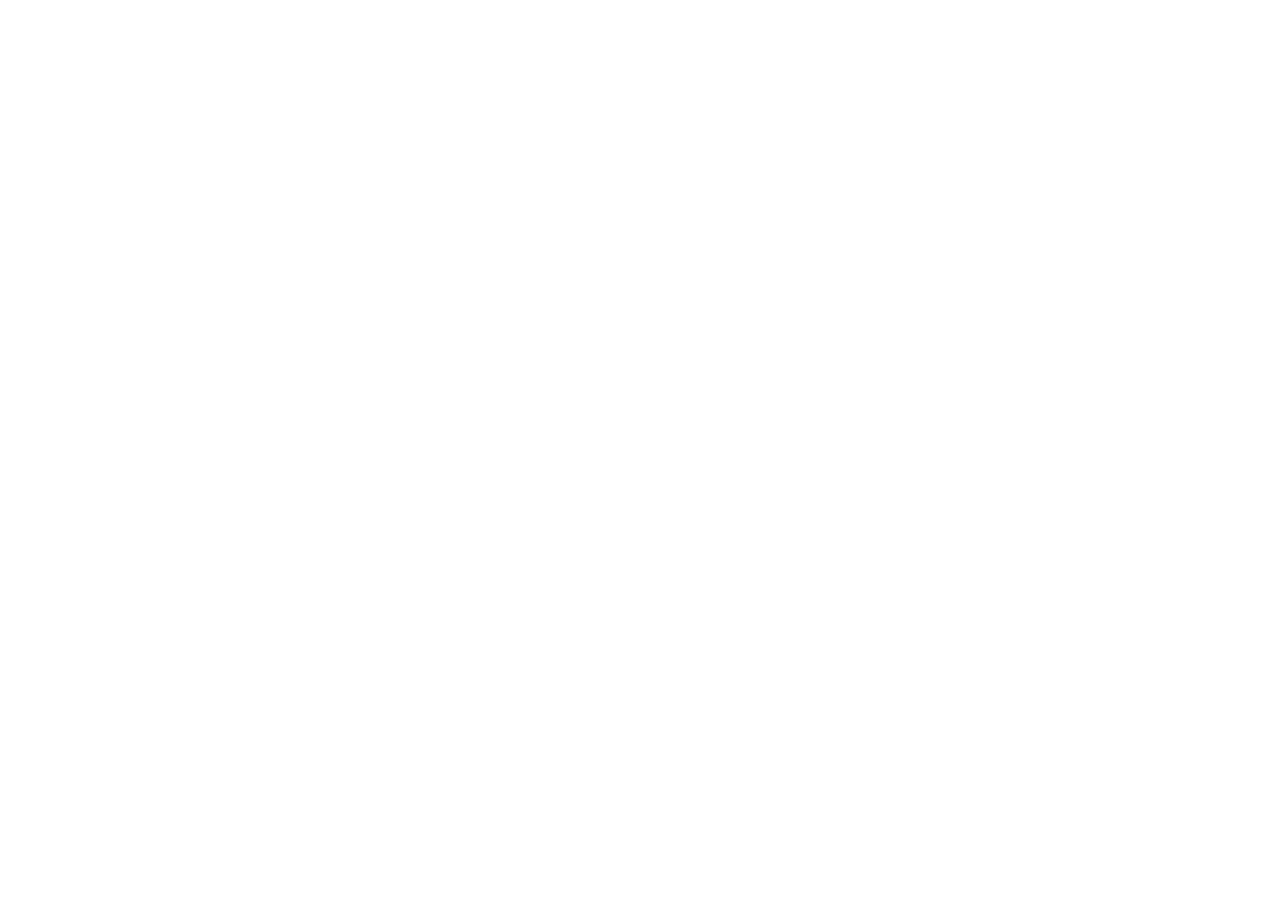
==== login.html @ 13c284bc "创建了基础项目" ====
<!DOCTYPE html>
<html lang="zh-CN">
<head>
    <meta charset="UTF-8">
    <meta http-equiv="X-UA-Compatible" content="IE=edge">
    <meta name="viewport" content="width=device-width, initial-scale=1.0">
    <title>Document</title>
</head>
<body>
    
</body>
</html>
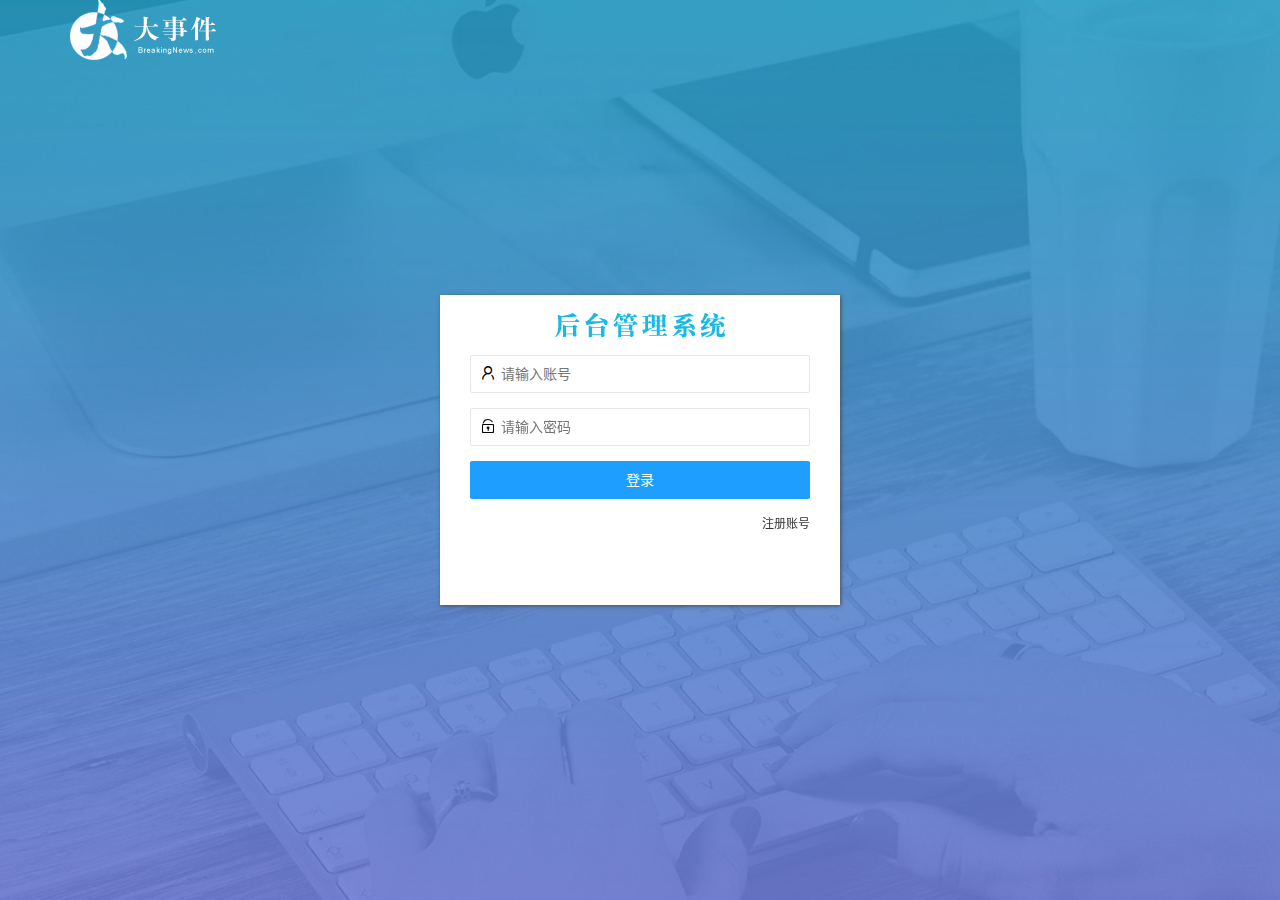
==== commit 8b3c4c39: "完成注册与登录功能的开发" ====
--- a/login.html
+++ b/login.html
@@ -1,12 +1,102 @@
 <!DOCTYPE html>
 <html lang="zh-CN">
+
 <head>
     <meta charset="UTF-8">
     <meta http-equiv="X-UA-Compatible" content="IE=edge">
     <meta name="viewport" content="width=device-width, initial-scale=1.0">
-    <title>Document</title>
+    <title>登录/注册</title>
+    <!-- login样式 -->
+    <link rel="stylesheet" href="assets/css/login.css">
+    <!-- layui样式 -->
+    <link rel="stylesheet" href="assets/lib/layui/css/layui.css">
 </head>
+
 <body>
-    
+    <!-- 网站logo -->
+    <div class="layui-main">
+        <img src="assets/images/logo.png" alt="">
+    </div>
+
+    <!-- 登录注册页面 -->
+    <div class="login">
+        <!-- 头部 -->
+        <div class="titleBox"></div>
+        <!-- 登录界面 -->
+        <div class="login_box">
+            <form class="layui-form" id="from_login">
+                <!-- 子单元 -->
+                <div class="layui-form-item">
+                    <!-- 图标 -->
+                    <i class="layui-icon layui-icon-username"></i>
+                    <!-- 账号框 -->
+                    <input type="text" name="username" required lay-verify="required" placeholder="请输入账号"
+                        autocomplete="off" class="layui-input">
+                </div>
+                <!-- 子单元 -->
+                <div class="layui-form-item">
+                    <!-- 图标 -->
+                    <i class="layui-icon layui-icon-password"></i>
+                    <!-- 密码框 -->
+                    <input type="password" name="password" required lay-verify="required|pwd" placeholder="请输入密码"
+                        autocomplete="off" class="layui-input">
+                </div>
+                <!-- 表单提交按钮 拥有lay-submit属性 -->
+                <div class="layui-form-item">
+                    <button class="layui-btn layui-btn-fluid layui-btn-normal" lay-submit>登录</button>
+                </div>
+                <!-- 跳转注册 -->
+                <div class="layui-form-item links">
+                    <a href="JavaScript:;" id="link_reg">注册账号</a>
+                </div>
+            </form>
+        </div>
+        <!-- 注册界面 -->
+        <div class="reg_box">
+            <form class="layui-form" id="from_reg">
+                <!-- 子单元 -->
+                <div class="layui-form-item">
+                    <!-- 图标 -->
+                    <i class="layui-icon layui-icon-username"></i>
+                    <!-- 账号框 -->
+                    <input type="text" name="username" required lay-verify="required" placeholder="请输入账号"
+                        autocomplete="off" class="layui-input">
+                </div>
+                <!-- 子单元 -->
+                <div class="layui-form-item">
+                    <!-- 图标 -->
+                    <i class="layui-icon layui-icon-password"></i>
+                    <!-- 密码框 -->
+                    <input type="password" name="password" required lay-verify="required|pwd" placeholder="请输入密码"
+                        autocomplete="off" class="layui-input">
+                </div>
+                <div class="layui-form-item">
+                    <!-- 图标 -->
+                    <i class="layui-icon layui-icon-password"></i>
+                    <!-- 密码框 -->
+                    <input type="password" name="repassword" required lay-verify="required|pwd|repwd" placeholder="请再次确认密码"
+                        autocomplete="off" class="layui-input">
+                </div>
+                <!-- 表单提交按钮 拥有lay-submit属性 -->
+                <div class="layui-form-item">
+                    <button class="layui-btn layui-btn-fluid layui-btn-normal" lay-submit>注册</button>
+                </div>
+                <!-- 跳转注册 -->
+                <div class="layui-form-item links">
+                    <a href="JavaScript:;" id="link_login">登录</a>
+                </div>
+            </form>
+
+        </div>
+    </div>
+    <!-- 导入 layui js文件 实现 lay-verify 自验证 -->
+    <script src="assets/lib/layui/layui.all.js"></script>
+    <!-- 导入 jQuery 文件 -->
+    <script src="assets/lib/jquery.js"></script>
+    <!-- 导入 自己封装的 baseAPI 文件 -->
+    <script src="assets/js/baseAPI.js"></script>
+    <!-- 导入 自定义 js 文件 -->
+    <script src="assets/js/login.js"></script>
 </body>
+
 </html>--- a/assets/css/login.css
+++ b/assets/css/login.css
@@ -0,0 +1,63 @@
+/* * {
+    padding: 0;
+    margin: 0;
+} */
+
+/* 背景 */
+html, body {
+    margin: 0;
+    padding: 0;
+    width: 100%;
+    height: 100%;
+    background: url('../images/login_bg.jpg')no-repeat center;
+    background-size: cover;
+}
+
+/* 登录表格 */
+.login {
+    position: fixed;
+    top: 50%;
+    left: 50%;
+    transform: translate(-50%, -50%);
+    width: 400px;
+    height: 310px;
+    background-color: #fff;
+    box-shadow: 1px 1px 4px #4e4e4e;
+}
+
+.titleBox {
+    height: 60px;
+    background: url('../images/login_title.png')no-repeat center;
+}
+
+.reg_box {
+    display: none;
+}
+
+/* 表单样式 */
+.layui-form {
+    padding: 0 30px;
+
+}
+.layui-form-item{
+    position: relative;
+}
+
+.links {
+    display: flex;
+    justify-content: flex-end;
+}
+
+.links a {
+    font-size: 12px;
+}
+
+.layui-icon {
+    position: absolute;
+    top: 10px;
+    left: 10px;
+}
+
+.layui-form-item .layui-input {
+    padding-left: 30px;
+}--- a/assets/lib/layui/css/layui.css
+++ b/assets/lib/layui/css/layui.css
@@ -0,0 +1,2 @@
+/** layui-v2.5.5 MIT License By https://www.layui.com */
+ .layui-inline,img{display:inline-block;vertical-align:middle}h1,h2,h3,h4,h5,h6{font-weight:400}.layui-edge,.layui-header,.layui-inline,.layui-main{position:relative}.layui-body,.layui-edge,.layui-elip{overflow:hidden}.layui-btn,.layui-edge,.layui-inline,img{vertical-align:middle}.layui-btn,.layui-disabled,.layui-icon,.layui-unselect{-moz-user-select:none;-webkit-user-select:none;-ms-user-select:none}.layui-elip,.layui-form-checkbox span,.layui-form-pane .layui-form-label{text-overflow:ellipsis;white-space:nowrap}.layui-breadcrumb,.layui-tree-btnGroup{visibility:hidden}blockquote,body,button,dd,div,dl,dt,form,h1,h2,h3,h4,h5,h6,input,li,ol,p,pre,td,textarea,th,ul{margin:0;padding:0;-webkit-tap-highlight-color:rgba(0,0,0,0)}a:active,a:hover{outline:0}img{border:none}li{list-style:none}table{border-collapse:collapse;border-spacing:0}h4,h5,h6{font-size:100%}button,input,optgroup,option,select,textarea{font-family:inherit;font-size:inherit;font-style:inherit;font-weight:inherit;outline:0}pre{white-space:pre-wrap;white-space:-moz-pre-wrap;white-space:-pre-wrap;white-space:-o-pre-wrap;word-wrap:break-word}body{line-height:24px;font:14px Helvetica Neue,Helvetica,PingFang SC,Tahoma,Arial,sans-serif}hr{height:1px;margin:10px 0;border:0;clear:both}a{color:#333;text-decoration:none}a:hover{color:#777}a cite{font-style:normal;*cursor:pointer}.layui-border-box,.layui-border-box *{box-sizing:border-box}.layui-box,.layui-box *{box-sizing:content-box}.layui-clear{clear:both;*zoom:1}.layui-clear:after{content:'\20';clear:both;*zoom:1;display:block;height:0}.layui-inline{*display:inline;*zoom:1}.layui-edge{display:inline-block;width:0;height:0;border-width:6px;border-style:dashed;border-color:transparent}.layui-edge-top{top:-4px;border-bottom-color:#999;border-bottom-style:solid}.layui-edge-right{border-left-color:#999;border-left-style:solid}.layui-edge-bottom{top:2px;border-top-color:#999;border-top-style:solid}.layui-edge-left{border-right-color:#999;border-right-style:solid}.layui-disabled,.layui-disabled:hover{color:#d2d2d2!important;cursor:not-allowed!important}.layui-circle{border-radius:100%}.layui-show{display:block!important}.layui-hide{display:none!important}@font-face{font-family:layui-icon;src:url(../font/iconfont.eot?v=250);src:url(../font/iconfont.eot?v=250#iefix) format('embedded-opentype'),url(../font/iconfont.woff2?v=250) format('woff2'),url(../font/iconfont.woff?v=250) format('woff'),url(../font/iconfont.ttf?v=250) format('truetype'),url(../font/iconfont.svg?v=250#layui-icon) format('svg')}.layui-icon{font-family:layui-icon!important;font-size:16px;font-style:normal;-webkit-font-smoothing:antialiased;-moz-osx-font-smoothing:grayscale}.layui-icon-reply-fill:before{content:"\e611"}.layui-icon-set-fill:before{content:"\e614"}.layui-icon-menu-fill:before{content:"\e60f"}.layui-icon-search:before{content:"\e615"}.layui-icon-share:before{content:"\e641"}.layui-icon-set-sm:before{content:"\e620"}.layui-icon-engine:before{content:"\e628"}.layui-icon-close:before{content:"\1006"}.layui-icon-close-fill:before{content:"\1007"}.layui-icon-chart-screen:before{content:"\e629"}.layui-icon-star:before{content:"\e600"}.layui-icon-circle-dot:before{content:"\e617"}.layui-icon-chat:before{content:"\e606"}.layui-icon-release:before{content:"\e609"}.layui-icon-list:before{content:"\e60a"}.layui-icon-chart:before{content:"\e62c"}.layui-icon-ok-circle:before{content:"\1005"}.layui-icon-layim-theme:before{content:"\e61b"}.layui-icon-table:before{content:"\e62d"}.layui-icon-right:before{content:"\e602"}.layui-icon-left:before{content:"\e603"}.layui-icon-cart-simple:before{content:"\e698"}.layui-icon-face-cry:before{content:"\e69c"}.layui-icon-face-smile:before{content:"\e6af"}.layui-icon-survey:before{content:"\e6b2"}.layui-icon-tree:before{content:"\e62e"}.layui-icon-upload-circle:before{content:"\e62f"}.layui-icon-add-circle:before{content:"\e61f"}.layui-icon-download-circle:before{content:"\e601"}.layui-icon-templeate-1:before{content:"\e630"}.layui-icon-util:before{content:"\e631"}.layui-icon-face-surprised:before{content:"\e664"}.layui-icon-edit:before{content:"\e642"}.layui-icon-speaker:before{content:"\e645"}.layui-icon-down:before{content:"\e61a"}.layui-icon-file:before{content:"\e621"}.layui-icon-layouts:before{content:"\e632"}.layui-icon-rate-half:before{content:"\e6c9"}.layui-icon-add-circle-fine:before{content:"\e608"}.layui-icon-prev-circle:before{content:"\e633"}.layui-icon-read:before{content:"\e705"}.layui-icon-404:before{content:"\e61c"}.layui-icon-carousel:before{content:"\e634"}.layui-icon-help:before{content:"\e607"}.layui-icon-code-circle:before{content:"\e635"}.layui-icon-water:before{content:"\e636"}.layui-icon-username:before{content:"\e66f"}.layui-icon-find-fill:before{content:"\e670"}.layui-icon-about:before{content:"\e60b"}.layui-icon-location:before{content:"\e715"}.layui-icon-up:before{content:"\e619"}.layui-icon-pause:before{content:"\e651"}.layui-icon-date:before{content:"\e637"}.layui-icon-layim-uploadfile:before{content:"\e61d"}.layui-icon-delete:before{content:"\e640"}.layui-icon-play:before{content:"\e652"}.layui-icon-top:before{content:"\e604"}.layui-icon-friends:before{content:"\e612"}.layui-icon-refresh-3:before{content:"\e9aa"}.layui-icon-ok:before{content:"\e605"}.layui-icon-layer:before{content:"\e638"}.layui-icon-face-smile-fine:before{content:"\e60c"}.layui-icon-dollar:before{content:"\e659"}.layui-icon-group:before{content:"\e613"}.layui-icon-layim-download:before{content:"\e61e"}.layui-icon-picture-fine:before{content:"\e60d"}.layui-icon-link:before{content:"\e64c"}.layui-icon-diamond:before{content:"\e735"}.layui-icon-log:before{content:"\e60e"}.layui-icon-rate-solid:before{content:"\e67a"}.layui-icon-fonts-del:before{content:"\e64f"}.layui-icon-unlink:before{content:"\e64d"}.layui-icon-fonts-clear:before{content:"\e639"}.layui-icon-triangle-r:before{content:"\e623"}.layui-icon-circle:before{content:"\e63f"}.layui-icon-radio:before{content:"\e643"}.layui-icon-align-center:before{content:"\e647"}.layui-icon-align-right:before{content:"\e648"}.layui-icon-align-left:before{content:"\e649"}.layui-icon-loading-1:before{content:"\e63e"}.layui-icon-return:before{content:"\e65c"}.layui-icon-fonts-strong:before{content:"\e62b"}.layui-icon-upload:before{content:"\e67c"}.layui-icon-dialogue:before{content:"\e63a"}.layui-icon-video:before{content:"\e6ed"}.layui-icon-headset:before{content:"\e6fc"}.layui-icon-cellphone-fine:before{content:"\e63b"}.layui-icon-add-1:before{content:"\e654"}.layui-icon-face-smile-b:before{content:"\e650"}.layui-icon-fonts-html:before{content:"\e64b"}.layui-icon-form:before{content:"\e63c"}.layui-icon-cart:before{content:"\e657"}.layui-icon-camera-fill:before{content:"\e65d"}.layui-icon-tabs:before{content:"\e62a"}.layui-icon-fonts-code:before{content:"\e64e"}.layui-icon-fire:before{content:"\e756"}.layui-icon-set:before{content:"\e716"}.layui-icon-fonts-u:before{content:"\e646"}.layui-icon-triangle-d:before{content:"\e625"}.layui-icon-tips:before{content:"\e702"}.layui-icon-picture:before{content:"\e64a"}.layui-icon-more-vertical:before{content:"\e671"}.layui-icon-flag:before{content:"\e66c"}.layui-icon-loading:before{content:"\e63d"}.layui-icon-fonts-i:before{content:"\e644"}.layui-icon-refresh-1:before{content:"\e666"}.layui-icon-rmb:before{content:"\e65e"}.layui-icon-home:before{content:"\e68e"}.layui-icon-user:before{content:"\e770"}.layui-icon-notice:before{content:"\e667"}.layui-icon-login-weibo:before{content:"\e675"}.layui-icon-voice:before{content:"\e688"}.layui-icon-upload-drag:before{content:"\e681"}.layui-icon-login-qq:before{content:"\e676"}.layui-icon-snowflake:before{content:"\e6b1"}.layui-icon-file-b:before{content:"\e655"}.layui-icon-template:before{content:"\e663"}.layui-icon-auz:before{content:"\e672"}.layui-icon-console:before{content:"\e665"}.layui-icon-app:before{content:"\e653"}.layui-icon-prev:before{content:"\e65a"}.layui-icon-website:before{content:"\e7ae"}.layui-icon-next:before{content:"\e65b"}.layui-icon-component:before{content:"\e857"}.layui-icon-more:before{content:"\e65f"}.layui-icon-login-wechat:before{content:"\e677"}.layui-icon-shrink-right:before{content:"\e668"}.layui-icon-spread-left:before{content:"\e66b"}.layui-icon-camera:before{content:"\e660"}.layui-icon-note:before{content:"\e66e"}.layui-icon-refresh:before{content:"\e669"}.layui-icon-female:before{content:"\e661"}.layui-icon-male:before{content:"\e662"}.layui-icon-password:before{content:"\e673"}.layui-icon-senior:before{content:"\e674"}.layui-icon-theme:before{content:"\e66a"}.layui-icon-tread:before{content:"\e6c5"}.layui-icon-praise:before{content:"\e6c6"}.layui-icon-star-fill:before{content:"\e658"}.layui-icon-rate:before{content:"\e67b"}.layui-icon-template-1:before{content:"\e656"}.layui-icon-vercode:before{content:"\e679"}.layui-icon-cellphone:before{content:"\e678"}.layui-icon-screen-full:before{content:"\e622"}.layui-icon-screen-restore:before{content:"\e758"}.layui-icon-cols:before{content:"\e610"}.layui-icon-export:before{content:"\e67d"}.layui-icon-print:before{content:"\e66d"}.layui-icon-slider:before{content:"\e714"}.layui-icon-addition:before{content:"\e624"}.layui-icon-subtraction:before{content:"\e67e"}.layui-icon-service:before{content:"\e626"}.layui-icon-transfer:before{content:"\e691"}.layui-main{width:1140px;margin:0 auto}.layui-header{z-index:1000;height:60px}.layui-header a:hover{transition:all .5s;-webkit-transition:all .5s}.layui-side{position:fixed;left:0;top:0;bottom:0;z-index:999;width:200px;overflow-x:hidden}.layui-side-scroll{position:relative;width:220px;height:100%;overflow-x:hidden}.layui-body{position:absolute;left:200px;right:0;top:0;bottom:0;z-index:998;width:auto;overflow-y:auto;box-sizing:border-box}.layui-layout-body{overflow:hidden}.layui-layout-admin .layui-header{background-color:#23262E}.layui-layout-admin .layui-side{top:60px;width:200px;overflow-x:hidden}.layui-layout-admin .layui-body{position:fixed;top:60px;bottom:44px}.layui-layout-admin .layui-main{width:auto;margin:0 15px}.layui-layout-admin .layui-footer{position:fixed;left:200px;right:0;bottom:0;height:44px;line-height:44px;padding:0 15px;background-color:#eee}.layui-layout-admin .layui-logo{position:absolute;left:0;top:0;width:200px;height:100%;line-height:60px;text-align:center;color:#009688;font-size:16px}.layui-layout-admin .layui-header .layui-nav{background:0 0}.layui-layout-left{position:absolute!important;left:200px;top:0}.layui-layout-right{position:absolute!important;right:0;top:0}.layui-container{position:relative;margin:0 auto;padding:0 15px;box-sizing:border-box}.layui-fluid{position:relative;margin:0 auto;padding:0 15px}.layui-row:after,.layui-row:before{content:'';display:block;clear:both}.layui-col-lg1,.layui-col-lg10,.layui-col-lg11,.layui-col-lg12,.layui-col-lg2,.layui-col-lg3,.layui-col-lg4,.layui-col-lg5,.layui-col-lg6,.layui-col-lg7,.layui-col-lg8,.layui-col-lg9,.layui-col-md1,.layui-col-md10,.layui-col-md11,.layui-col-md12,.layui-col-md2,.layui-col-md3,.layui-col-md4,.layui-col-md5,.layui-col-md6,.layui-col-md7,.layui-col-md8,.layui-col-md9,.layui-col-sm1,.layui-col-sm10,.layui-col-sm11,.layui-col-sm12,.layui-col-sm2,.layui-col-sm3,.layui-col-sm4,.layui-col-sm5,.layui-col-sm6,.layui-col-sm7,.layui-col-sm8,.layui-col-sm9,.layui-col-xs1,.layui-col-xs10,.layui-col-xs11,.layui-col-xs12,.layui-col-xs2,.layui-col-xs3,.layui-col-xs4,.layui-col-xs5,.layui-col-xs6,.layui-col-xs7,.layui-col-xs8,.layui-col-xs9{position:relative;display:block;box-sizing:border-box}.layui-col-xs1,.layui-col-xs10,.layui-col-xs11,.layui-col-xs12,.layui-col-xs2,.layui-col-xs3,.layui-col-xs4,.layui-col-xs5,.layui-col-xs6,.layui-col-xs7,.layui-col-xs8,.layui-col-xs9{float:left}.layui-col-xs1{width:8.33333333%}.layui-col-xs2{width:16.66666667%}.layui-col-xs3{width:25%}.layui-col-xs4{width:33.33333333%}.layui-col-xs5{width:41.66666667%}.layui-col-xs6{width:50%}.layui-col-xs7{width:58.33333333%}.layui-col-xs8{width:66.66666667%}.layui-col-xs9{width:75%}.layui-col-xs10{width:83.33333333%}.layui-col-xs11{width:91.66666667%}.layui-col-xs12{width:100%}.layui-col-xs-offset1{margin-left:8.33333333%}.layui-col-xs-offset2{margin-left:16.66666667%}.layui-col-xs-offset3{margin-left:25%}.layui-col-xs-offset4{margin-left:33.33333333%}.layui-col-xs-offset5{margin-left:41.66666667%}.layui-col-xs-offset6{margin-left:50%}.layui-col-xs-offset7{margin-left:58.33333333%}.layui-col-xs-offset8{margin-left:66.66666667%}.layui-col-xs-offset9{margin-left:75%}.layui-col-xs-offset10{margin-left:83.33333333%}.layui-col-xs-offset11{margin-left:91.66666667%}.layui-col-xs-offset12{margin-left:100%}@media screen and (max-width:768px){.layui-hide-xs{display:none!important}.layui-show-xs-block{display:block!important}.layui-show-xs-inline{display:inline!important}.layui-show-xs-inline-block{display:inline-block!important}}@media screen and (min-width:768px){.layui-container{width:750px}.layui-hide-sm{display:none!important}.layui-show-sm-block{display:block!important}.layui-show-sm-inline{display:inline!important}.layui-show-sm-inline-block{display:inline-block!important}.layui-col-sm1,.layui-col-sm10,.layui-col-sm11,.layui-col-sm12,.layui-col-sm2,.layui-col-sm3,.layui-col-sm4,.layui-col-sm5,.layui-col-sm6,.layui-col-sm7,.layui-col-sm8,.layui-col-sm9{float:left}.layui-col-sm1{width:8.33333333%}.layui-col-sm2{width:16.66666667%}.layui-col-sm3{width:25%}.layui-col-sm4{width:33.33333333%}.layui-col-sm5{width:41.66666667%}.layui-col-sm6{width:50%}.layui-col-sm7{width:58.33333333%}.layui-col-sm8{width:66.66666667%}.layui-col-sm9{width:75%}.layui-col-sm10{width:83.33333333%}.layui-col-sm11{width:91.66666667%}.layui-col-sm12{width:100%}.layui-col-sm-offset1{margin-left:8.33333333%}.layui-col-sm-offset2{margin-left:16.66666667%}.layui-col-sm-offset3{margin-left:25%}.layui-col-sm-offset4{margin-left:33.33333333%}.layui-col-sm-offset5{margin-left:41.66666667%}.layui-col-sm-offset6{margin-left:50%}.layui-col-sm-offset7{margin-left:58.33333333%}.layui-col-sm-offset8{margin-left:66.66666667%}.layui-col-sm-offset9{margin-left:75%}.layui-col-sm-offset10{margin-left:83.33333333%}.layui-col-sm-offset11{margin-left:91.66666667%}.layui-col-sm-offset12{margin-left:100%}}@media screen and (min-width:992px){.layui-container{width:970px}.layui-hide-md{display:none!important}.layui-show-md-block{display:block!important}.layui-show-md-inline{display:inline!important}.layui-show-md-inline-block{display:inline-block!important}.layui-col-md1,.layui-col-md10,.layui-col-md11,.layui-col-md12,.layui-col-md2,.layui-col-md3,.layui-col-md4,.layui-col-md5,.layui-col-md6,.layui-col-md7,.layui-col-md8,.layui-col-md9{float:left}.layui-col-md1{width:8.33333333%}.layui-col-md2{width:16.66666667%}.layui-col-md3{width:25%}.layui-col-md4{width:33.33333333%}.layui-col-md5{width:41.66666667%}.layui-col-md6{width:50%}.layui-col-md7{width:58.33333333%}.layui-col-md8{width:66.66666667%}.layui-col-md9{width:75%}.layui-col-md10{width:83.33333333%}.layui-col-md11{width:91.66666667%}.layui-col-md12{width:100%}.layui-col-md-offset1{margin-left:8.33333333%}.layui-col-md-offset2{margin-left:16.66666667%}.layui-col-md-offset3{margin-left:25%}.layui-col-md-offset4{margin-left:33.33333333%}.layui-col-md-offset5{margin-left:41.66666667%}.layui-col-md-offset6{margin-left:50%}.layui-col-md-offset7{margin-left:58.33333333%}.layui-col-md-offset8{margin-left:66.66666667%}.layui-col-md-offset9{margin-left:75%}.layui-col-md-offset10{margin-left:83.33333333%}.layui-col-md-offset11{margin-left:91.66666667%}.layui-col-md-offset12{margin-left:100%}}@media screen and (min-width:1200px){.layui-container{width:1170px}.layui-hide-lg{display:none!important}.layui-show-lg-block{display:block!important}.layui-show-lg-inline{display:inline!important}.layui-show-lg-inline-block{display:inline-block!important}.layui-col-lg1,.layui-col-lg10,.layui-col-lg11,.layui-col-lg12,.layui-col-lg2,.layui-col-lg3,.layui-col-lg4,.layui-col-lg5,.layui-col-lg6,.layui-col-lg7,.layui-col-lg8,.layui-col-lg9{float:left}.layui-col-lg1{width:8.33333333%}.layui-col-lg2{width:16.66666667%}.layui-col-lg3{width:25%}.layui-col-lg4{width:33.33333333%}.layui-col-lg5{width:41.66666667%}.layui-col-lg6{width:50%}.layui-col-lg7{width:58.33333333%}.layui-col-lg8{width:66.66666667%}.layui-col-lg9{width:75%}.layui-col-lg10{width:83.33333333%}.layui-col-lg11{width:91.66666667%}.layui-col-lg12{width:100%}.layui-col-lg-offset1{margin-left:8.33333333%}.layui-col-lg-offset2{margin-left:16.66666667%}.layui-col-lg-offset3{margin-left:25%}.layui-col-lg-offset4{margin-left:33.33333333%}.layui-col-lg-offset5{margin-left:41.66666667%}.layui-col-lg-offset6{margin-left:50%}.layui-col-lg-offset7{margin-left:58.33333333%}.layui-col-lg-offset8{margin-left:66.66666667%}.layui-col-lg-offset9{margin-left:75%}.layui-col-lg-offset10{margin-left:83.33333333%}.layui-col-lg-offset11{margin-left:91.66666667%}.layui-col-lg-offset12{margin-left:100%}}.layui-col-space1{margin:-.5px}.layui-col-space1>*{padding:.5px}.layui-col-space3{margin:-1.5px}.layui-col-space3>*{padding:1.5px}.layui-col-space5{margin:-2.5px}.layui-col-space5>*{padding:2.5px}.layui-col-space8{margin:-3.5px}.layui-col-space8>*{padding:3.5px}.layui-col-space10{margin:-5px}.layui-col-space10>*{padding:5px}.layui-col-space12{margin:-6px}.layui-col-space12>*{padding:6px}.layui-col-space15{margin:-7.5px}.layui-col-space15>*{padding:7.5px}.layui-col-space18{margin:-9px}.layui-col-space18>*{padding:9px}.layui-col-space20{margin:-10px}.layui-col-space20>*{padding:10px}.layui-col-space22{margin:-11px}.layui-col-space22>*{padding:11px}.layui-col-space25{margin:-12.5px}.layui-col-space25>*{padding:12.5px}.layui-col-space30{margin:-15px}.layui-col-space30>*{padding:15px}.layui-btn,.layui-input,.layui-select,.layui-textarea,.layui-upload-button{outline:0;-webkit-appearance:none;transition:all .3s;-webkit-transition:all .3s;box-sizing:border-box}.layui-elem-quote{margin-bottom:10px;padding:15px;line-height:22px;border-left:5px solid #009688;border-radius:0 2px 2px 0;background-color:#f2f2f2}.layui-quote-nm{border-style:solid;border-width:1px 1px 1px 5px;background:0 0}.layui-elem-field{margin-bottom:10px;padding:0;border-width:1px;border-style:solid}.layui-elem-field legend{margin-left:20px;padding:0 10px;font-size:20px;font-weight:300}.layui-field-title{margin:10px 0 20px;border-width:1px 0 0}.layui-field-box{padding:10px 15px}.layui-field-title .layui-field-box{padding:10px 0}.layui-progress{position:relative;height:6px;border-radius:20px;background-color:#e2e2e2}.layui-progress-bar{position:absolute;left:0;top:0;width:0;max-width:100%;height:6px;border-radius:20px;text-align:right;background-color:#5FB878;transition:all .3s;-webkit-transition:all .3s}.layui-progress-big,.layui-progress-big .layui-progress-bar{height:18px;line-height:18px}.layui-progress-text{position:relative;top:-20px;line-height:18px;font-size:12px;color:#666}.layui-progress-big .layui-progress-text{position:static;padding:0 10px;color:#fff}.layui-collapse{border-width:1px;border-style:solid;border-radius:2px}.layui-colla-content,.layui-colla-item{border-top-width:1px;border-top-style:solid}.layui-colla-item:first-child{border-top:none}.layui-colla-title{position:relative;height:42px;line-height:42px;padding:0 15px 0 35px;color:#333;background-color:#f2f2f2;cursor:pointer;font-size:14px;overflow:hidden}.layui-colla-content{display:none;padding:10px 15px;line-height:22px;color:#666}.layui-colla-icon{position:absolute;left:15px;top:0;font-size:14px}.layui-card{margin-bottom:15px;border-radius:2px;background-color:#fff;box-shadow:0 1px 2px 0 rgba(0,0,0,.05)}.layui-card:last-child{margin-bottom:0}.layui-card-header{position:relative;height:42px;line-height:42px;padding:0 15px;border-bottom:1px solid #f6f6f6;color:#333;border-radius:2px 2px 0 0;font-size:14px}.layui-bg-black,.layui-bg-blue,.layui-bg-cyan,.layui-bg-green,.layui-bg-orange,.layui-bg-red{color:#fff!important}.layui-card-body{position:relative;padding:10px 15px;line-height:24px}.layui-card-body[pad15]{padding:15px}.layui-card-body[pad20]{padding:20px}.layui-card-body .layui-table{margin:5px 0}.layui-card .layui-tab{margin:0}.layui-panel-window{position:relative;padding:15px;border-radius:0;border-top:5px solid #E6E6E6;background-color:#fff}.layui-auxiliar-moving{position:fixed;left:0;right:0;top:0;bottom:0;width:100%;height:100%;background:0 0;z-index:9999999999}.layui-form-label,.layui-form-mid,.layui-form-select,.layui-input-block,.layui-input-inline,.layui-textarea{position:relative}.layui-bg-red{background-color:#FF5722!important}.layui-bg-orange{background-color:#FFB800!important}.layui-bg-green{background-color:#009688!important}.layui-bg-cyan{background-color:#2F4056!important}.layui-bg-blue{background-color:#1E9FFF!important}.layui-bg-black{background-color:#393D49!important}.layui-bg-gray{background-color:#eee!important;color:#666!important}.layui-badge-rim,.layui-colla-content,.layui-colla-item,.layui-collapse,.layui-elem-field,.layui-form-pane .layui-form-item[pane],.layui-form-pane .layui-form-label,.layui-input,.layui-layedit,.layui-layedit-tool,.layui-quote-nm,.layui-select,.layui-tab-bar,.layui-tab-card,.layui-tab-title,.layui-tab-title .layui-this:after,.layui-textarea{border-color:#e6e6e6}.layui-timeline-item:before,hr{background-color:#e6e6e6}.layui-text{line-height:22px;font-size:14px;color:#666}.layui-text h1,.layui-text h2,.layui-text h3{font-weight:500;color:#333}.layui-text h1{font-size:30px}.layui-text h2{font-size:24px}.layui-text h3{font-size:18px}.layui-text a:not(.layui-btn){color:#01AAED}.layui-text a:not(.layui-btn):hover{text-decoration:underline}.layui-text ul{padding:5px 0 5px 15px}.layui-text ul li{margin-top:5px;list-style-type:disc}.layui-text em,.layui-word-aux{color:#999!important;padding:0 5px!important}.layui-btn{display:inline-block;height:38px;line-height:38px;padding:0 18px;background-color:#009688;color:#fff;white-space:nowrap;text-align:center;font-size:14px;border:none;border-radius:2px;cursor:pointer}.layui-btn:hover{opacity:.8;filter:alpha(opacity=80);color:#fff}.layui-btn:active{opacity:1;filter:alpha(opacity=100)}.layui-btn+.layui-btn{margin-left:10px}.layui-btn-container{font-size:0}.layui-btn-container .layui-btn{margin-right:10px;margin-bottom:10px}.layui-btn-container .layui-btn+.layui-btn{margin-left:0}.layui-table .layui-btn-container .layui-btn{margin-bottom:9px}.layui-btn-radius{border-radius:100px}.layui-btn .layui-icon{margin-right:3px;font-size:18px;vertical-align:bottom;vertical-align:middle\9}.layui-btn-primary{border:1px solid #C9C9C9;background-color:#fff;color:#555}.layui-btn-primary:hover{border-color:#009688;color:#333}.layui-btn-normal{background-color:#1E9FFF}.layui-btn-warm{background-color:#FFB800}.layui-btn-danger{background-color:#FF5722}.layui-btn-checked{background-color:#5FB878}.layui-btn-disabled,.layui-btn-disabled:active,.layui-btn-disabled:hover{border:1px solid #e6e6e6;background-color:#FBFBFB;color:#C9C9C9;cursor:not-allowed;opacity:1}.layui-btn-lg{height:44px;line-height:44px;padding:0 25px;font-size:16px}.layui-btn-sm{height:30px;line-height:30px;padding:0 10px;font-size:12px}.layui-btn-sm i{font-size:16px!important}.layui-btn-xs{height:22px;line-height:22px;padding:0 5px;font-size:12px}.layui-btn-xs i{font-size:14px!important}.layui-btn-group{display:inline-block;vertical-align:middle;font-size:0}.layui-btn-group .layui-btn{margin-left:0!important;margin-right:0!important;border-left:1px solid rgba(255,255,255,.5);border-radius:0}.layui-btn-group .layui-btn-primary{border-left:none}.layui-btn-group .layui-btn-primary:hover{border-color:#C9C9C9;color:#009688}.layui-btn-group .layui-btn:first-child{border-left:none;border-radius:2px 0 0 2px}.layui-btn-group .layui-btn-primary:first-child{border-left:1px solid #c9c9c9}.layui-btn-group .layui-btn:last-child{border-radius:0 2px 2px 0}.layui-btn-group .layui-btn+.layui-btn{margin-left:0}.layui-btn-group+.layui-btn-group{margin-left:10px}.layui-btn-fluid{width:100%}.layui-input,.layui-select,.layui-textarea{height:38px;line-height:1.3;line-height:38px\9;border-width:1px;border-style:solid;background-color:#fff;border-radius:2px}.layui-input::-webkit-input-placeholder,.layui-select::-webkit-input-placeholder,.layui-textarea::-webkit-input-placeholder{line-height:1.3}.layui-input,.layui-textarea{display:block;width:100%;padding-left:10px}.layui-input:hover,.layui-textarea:hover{border-color:#D2D2D2!important}.layui-input:focus,.layui-textarea:focus{border-color:#C9C9C9!important}.layui-textarea{min-height:100px;height:auto;line-height:20px;padding:6px 10px;resize:vertical}.layui-select{padding:0 10px}.layui-form input[type=checkbox],.layui-form input[type=radio],.layui-form select{display:none}.layui-form [lay-ignore]{display:initial}.layui-form-item{margin-bottom:15px;clear:both;*zoom:1}.layui-form-item:after{content:'\20';clear:both;*zoom:1;display:block;height:0}.layui-form-label{float:left;display:block;padding:9px 15px;width:80px;font-weight:400;line-height:20px;text-align:right}.layui-form-label-col{display:block;float:none;padding:9px 0;line-height:20px;text-align:left}.layui-form-item .layui-inline{margin-bottom:5px;margin-right:10px}.layui-input-block{margin-left:110px;min-height:36px}.layui-input-inline{display:inline-block;vertical-align:middle}.layui-form-item .layui-input-inline{float:left;width:190px;margin-right:10px}.layui-form-text .layui-input-inline{width:auto}.layui-form-mid{float:left;display:block;padding:9px 0!important;line-height:20px;margin-right:10px}.layui-form-danger+.layui-form-select .layui-input,.layui-form-danger:focus{border-color:#FF5722!important}.layui-form-select .layui-input{padding-right:30px;cursor:pointer}.layui-form-select .layui-edge{position:absolute;right:10px;top:50%;margin-top:-3px;cursor:pointer;border-width:6px;border-top-color:#c2c2c2;border-top-style:solid;transition:all .3s;-webkit-transition:all .3s}.layui-form-select dl{display:none;position:absolute;left:0;top:42px;padding:5px 0;z-index:899;min-width:100%;border:1px solid #d2d2d2;max-height:300px;overflow-y:auto;background-color:#fff;border-radius:2px;box-shadow:0 2px 4px rgba(0,0,0,.12);box-sizing:border-box}.layui-form-select dl dd,.layui-form-select dl dt{padding:0 10px;line-height:36px;white-space:nowrap;overflow:hidden;text-overflow:ellipsis}.layui-form-select dl dt{font-size:12px;color:#999}.layui-form-select dl dd{cursor:pointer}.layui-form-select dl dd:hover{background-color:#f2f2f2;-webkit-transition:.5s all;transition:.5s all}.layui-form-select .layui-select-group dd{padding-left:20px}.layui-form-select dl dd.layui-select-tips{padding-left:10px!important;color:#999}.layui-form-select dl dd.layui-this{background-color:#5FB878;color:#fff}.layui-form-checkbox,.layui-form-select dl dd.layui-disabled{background-color:#fff}.layui-form-selected dl{display:block}.layui-form-checkbox,.layui-form-checkbox *,.layui-form-switch{display:inline-block;vertical-align:middle}.layui-form-selected .layui-edge{margin-top:-9px;-webkit-transform:rotate(180deg);transform:rotate(180deg);margin-top:-3px\9}:root .layui-form-selected .layui-edge{margin-top:-9px\0/IE9}.layui-form-selectup dl{top:auto;bottom:42px}.layui-select-none{margin:5px 0;text-align:center;color:#999}.layui-select-disabled .layui-disabled{border-color:#eee!important}.layui-select-disabled .layui-edge{border-top-color:#d2d2d2}.layui-form-checkbox{position:relative;height:30px;line-height:30px;margin-right:10px;padding-right:30px;cursor:pointer;font-size:0;-webkit-transition:.1s linear;transition:.1s linear;box-sizing:border-box}.layui-form-checkbox span{padding:0 10px;height:100%;font-size:14px;border-radius:2px 0 0 2px;background-color:#d2d2d2;color:#fff;overflow:hidden}.layui-form-checkbox:hover span{background-color:#c2c2c2}.layui-form-checkbox i{position:absolute;right:0;top:0;width:30px;height:28px;border:1px solid #d2d2d2;border-left:none;border-radius:0 2px 2px 0;color:#fff;font-size:20px;text-align:center}.layui-form-checkbox:hover i{border-color:#c2c2c2;color:#c2c2c2}.layui-form-checked,.layui-form-checked:hover{border-color:#5FB878}.layui-form-checked span,.layui-form-checked:hover span{background-color:#5FB878}.layui-form-checked i,.layui-form-checked:hover i{color:#5FB878}.layui-form-item .layui-form-checkbox{margin-top:4px}.layui-form-checkbox[lay-skin=primary]{height:auto!important;line-height:normal!important;min-width:18px;min-height:18px;border:none!important;margin-right:0;padding-left:28px;padding-right:0;background:0 0}.layui-form-checkbox[lay-skin=primary] span{padding-left:0;padding-right:15px;line-height:18px;background:0 0;color:#666}.layui-form-checkbox[lay-skin=primary] i{right:auto;left:0;width:16px;height:16px;line-height:16px;border:1px solid #d2d2d2;font-size:12px;border-radius:2px;background-color:#fff;-webkit-transition:.1s linear;transition:.1s linear}.layui-form-checkbox[lay-skin=primary]:hover i{border-color:#5FB878;color:#fff}.layui-form-checked[lay-skin=primary] i{border-color:#5FB878!important;background-color:#5FB878;color:#fff}.layui-checkbox-disbaled[lay-skin=primary] span{background:0 0!important;color:#c2c2c2}.layui-checkbox-disbaled[lay-skin=primary]:hover i{border-color:#d2d2d2}.layui-form-item .layui-form-checkbox[lay-skin=primary]{margin-top:10px}.layui-form-switch{position:relative;height:22px;line-height:22px;min-width:35px;padding:0 5px;margin-top:8px;border:1px solid #d2d2d2;border-radius:20px;cursor:pointer;background-color:#fff;-webkit-transition:.1s linear;transition:.1s linear}.layui-form-switch i{position:absolute;left:5px;top:3px;width:16px;height:16px;border-radius:20px;background-color:#d2d2d2;-webkit-transition:.1s linear;transition:.1s linear}.layui-form-switch em{position:relative;top:0;width:25px;margin-left:21px;padding:0!important;text-align:center!important;color:#999!important;font-style:normal!important;font-size:12px}.layui-form-onswitch{border-color:#5FB878;background-color:#5FB878}.layui-checkbox-disbaled,.layui-checkbox-disbaled i{border-color:#e2e2e2!important}.layui-form-onswitch i{left:100%;margin-left:-21px;background-color:#fff}.layui-form-onswitch em{margin-left:5px;margin-right:21px;color:#fff!important}.layui-checkbox-disbaled span{background-color:#e2e2e2!important}.layui-checkbox-disbaled:hover i{color:#fff!important}[lay-radio]{display:none}.layui-form-radio,.layui-form-radio *{display:inline-block;vertical-align:middle}.layui-form-radio{line-height:28px;margin:6px 10px 0 0;padding-right:10px;cursor:pointer;font-size:0}.layui-form-radio *{font-size:14px}.layui-form-radio>i{margin-right:8px;font-size:22px;color:#c2c2c2}.layui-form-radio>i:hover,.layui-form-radioed>i{color:#5FB878}.layui-radio-disbaled>i{color:#e2e2e2!important}.layui-form-pane .layui-form-label{width:110px;padding:8px 15px;height:38px;line-height:20px;border-width:1px;border-style:solid;border-radius:2px 0 0 2px;text-align:center;background-color:#FBFBFB;overflow:hidden;box-sizing:border-box}.layui-form-pane .layui-input-inline{margin-left:-1px}.layui-form-pane .layui-input-block{margin-left:110px;left:-1px}.layui-form-pane .layui-input{border-radius:0 2px 2px 0}.layui-form-pane .layui-form-text .layui-form-label{float:none;width:100%;border-radius:2px;box-sizing:border-box;text-align:left}.layui-form-pane .layui-form-text .layui-input-inline{display:block;margin:0;top:-1px;clear:both}.layui-form-pane .layui-form-text .layui-input-block{margin:0;left:0;top:-1px}.layui-form-pane .layui-form-text .layui-textarea{min-height:100px;border-radius:0 0 2px 2px}.layui-form-pane .layui-form-checkbox{margin:4px 0 4px 10px}.layui-form-pane .layui-form-radio,.layui-form-pane .layui-form-switch{margin-top:6px;margin-left:10px}.layui-form-pane .layui-form-item[pane]{position:relative;border-width:1px;border-style:solid}.layui-form-pane .layui-form-item[pane] .layui-form-label{position:absolute;left:0;top:0;height:100%;border-width:0 1px 0 0}.layui-form-pane .layui-form-item[pane] .layui-input-inline{margin-left:110px}@media screen and (max-width:450px){.layui-form-item .layui-form-label{text-overflow:ellipsis;overflow:hidden;white-space:nowrap}.layui-form-item .layui-inline{display:block;margin-right:0;margin-bottom:20px;clear:both}.layui-form-item .layui-inline:after{content:'\20';clear:both;display:block;height:0}.layui-form-item .layui-input-inline{display:block;float:none;left:-3px;width:auto;margin:0 0 10px 112px}.layui-form-item .layui-input-inline+.layui-form-mid{margin-left:110px;top:-5px;padding:0}.layui-form-item .layui-form-checkbox{margin-right:5px;margin-bottom:5px}}.layui-layedit{border-width:1px;border-style:solid;border-radius:2px}.layui-layedit-tool{padding:3px 5px;border-bottom-width:1px;border-bottom-style:solid;font-size:0}.layedit-tool-fixed{position:fixed;top:0;border-top:1px solid #e2e2e2}.layui-layedit-tool .layedit-tool-mid,.layui-layedit-tool .layui-icon{display:inline-block;vertical-align:middle;text-align:center;font-size:14px}.layui-layedit-tool .layui-icon{position:relative;width:32px;height:30px;line-height:30px;margin:3px 5px;color:#777;cursor:pointer;border-radius:2px}.layui-layedit-tool .layui-icon:hover{color:#393D49}.layui-layedit-tool .layui-icon:active{color:#000}.layui-layedit-tool .layedit-tool-active{background-color:#e2e2e2;color:#000}.layui-layedit-tool .layui-disabled,.layui-layedit-tool .layui-disabled:hover{color:#d2d2d2;cursor:not-allowed}.layui-layedit-tool .layedit-tool-mid{width:1px;height:18px;margin:0 10px;background-color:#d2d2d2}.layedit-tool-html{width:50px!important;font-size:30px!important}.layedit-tool-b,.layedit-tool-code,.layedit-tool-help{font-size:16px!important}.layedit-tool-d,.layedit-tool-face,.layedit-tool-image,.layedit-tool-unlink{font-size:18px!important}.layedit-tool-image input{position:absolute;font-size:0;left:0;top:0;width:100%;height:100%;opacity:.01;filter:Alpha(opacity=1);cursor:pointer}.layui-layedit-iframe iframe{display:block;width:100%}#LAY_layedit_code{overflow:hidden}.layui-laypage{display:inline-block;*display:inline;*zoom:1;vertical-align:middle;margin:10px 0;font-size:0}.layui-laypage>a:first-child,.layui-laypage>a:first-child em{border-radius:2px 0 0 2px}.layui-laypage>a:last-child,.layui-laypage>a:last-child em{border-radius:0 2px 2px 0}.layui-laypage>:first-child{margin-left:0!important}.layui-laypage>:last-child{margin-right:0!important}.layui-laypage a,.layui-laypage button,.layui-laypage input,.layui-laypage select,.layui-laypage span{border:1px solid #e2e2e2}.layui-laypage a,.layui-laypage span{display:inline-block;*display:inline;*zoom:1;vertical-align:middle;padding:0 15px;height:28px;line-height:28px;margin:0 -1px 5px 0;background-color:#fff;color:#333;font-size:12px}.layui-flow-more a *,.layui-laypage input,.layui-table-view select[lay-ignore]{display:inline-block}.layui-laypage a:hover{color:#009688}.layui-laypage em{font-style:normal}.layui-laypage .layui-laypage-spr{color:#999;font-weight:700}.layui-laypage a{text-decoration:none}.layui-laypage .layui-laypage-curr{position:relative}.layui-laypage .layui-laypage-curr em{position:relative;color:#fff}.layui-laypage .layui-laypage-curr .layui-laypage-em{position:absolute;left:-1px;top:-1px;padding:1px;width:100%;height:100%;background-color:#009688}.layui-laypage-em{border-radius:2px}.layui-laypage-next em,.layui-laypage-prev em{font-family:Sim sun;font-size:16px}.layui-laypage .layui-laypage-count,.layui-laypage .layui-laypage-limits,.layui-laypage .layui-laypage-refresh,.layui-laypage .layui-laypage-skip{margin-left:10px;margin-right:10px;padding:0;border:none}.layui-laypage .layui-laypage-limits,.layui-laypage .layui-laypage-refresh{vertical-align:top}.layui-laypage .layui-laypage-refresh i{font-size:18px;cursor:pointer}.layui-laypage select{height:22px;padding:3px;border-radius:2px;cursor:pointer}.layui-laypage .layui-laypage-skip{height:30px;line-height:30px;color:#999}.layui-laypage button,.layui-laypage input{height:30px;line-height:30px;border-radius:2px;vertical-align:top;background-color:#fff;box-sizing:border-box}.layui-laypage input{width:40px;margin:0 10px;padding:0 3px;text-align:center}.layui-laypage input:focus,.layui-laypage select:focus{border-color:#009688!important}.layui-laypage button{margin-left:10px;padding:0 10px;cursor:pointer}.layui-table,.layui-table-view{margin:10px 0}.layui-flow-more{margin:10px 0;text-align:center;color:#999;font-size:14px}.layui-flow-more a{height:32px;line-height:32px}.layui-flow-more a *{vertical-align:top}.layui-flow-more a cite{padding:0 20px;border-radius:3px;background-color:#eee;color:#333;font-style:normal}.layui-flow-more a cite:hover{opacity:.8}.layui-flow-more a i{font-size:30px;color:#737383}.layui-table{width:100%;background-color:#fff;color:#666}.layui-table tr{transition:all .3s;-webkit-transition:all .3s}.layui-table th{text-align:left;font-weight:400}.layui-table tbody tr:hover,.layui-table thead tr,.layui-table-click,.layui-table-header,.layui-table-hover,.layui-table-mend,.layui-table-patch,.layui-table-tool,.layui-table-total,.layui-table-total tr,.layui-table[lay-even] tr:nth-child(even){background-color:#f2f2f2}.layui-table td,.layui-table th,.layui-table-col-set,.layui-table-fixed-r,.layui-table-grid-down,.layui-table-header,.layui-table-page,.layui-table-tips-main,.layui-table-tool,.layui-table-total,.layui-table-view,.layui-table[lay-skin=line],.layui-table[lay-skin=row]{border-width:1px;border-style:solid;border-color:#e6e6e6}.layui-table td,.layui-table th{position:relative;padding:9px 15px;min-height:20px;line-height:20px;font-size:14px}.layui-table[lay-skin=line] td,.layui-table[lay-skin=line] th{border-width:0 0 1px}.layui-table[lay-skin=row] td,.layui-table[lay-skin=row] th{border-width:0 1px 0 0}.layui-table[lay-skin=nob] td,.layui-table[lay-skin=nob] th{border:none}.layui-table img{max-width:100px}.layui-table[lay-size=lg] td,.layui-table[lay-size=lg] th{padding:15px 30px}.layui-table-view .layui-table[lay-size=lg] .layui-table-cell{height:40px;line-height:40px}.layui-table[lay-size=sm] td,.layui-table[lay-size=sm] th{font-size:12px;padding:5px 10px}.layui-table-view .layui-table[lay-size=sm] .layui-table-cell{height:20px;line-height:20px}.layui-table[lay-data]{display:none}.layui-table-box{position:relative;overflow:hidden}.layui-table-view .layui-table{position:relative;width:auto;margin:0}.layui-table-view .layui-table[lay-skin=line]{border-width:0 1px 0 0}.layui-table-view .layui-table[lay-skin=row]{border-width:0 0 1px}.layui-table-view .layui-table td,.layui-table-view .layui-table th{padding:5px 0;border-top:none;border-left:none}.layui-table-view .layui-table th.layui-unselect .layui-table-cell span{cursor:pointer}.layui-table-view .layui-table td{cursor:default}.layui-table-view .layui-table td[data-edit=text]{cursor:text}.layui-table-view .layui-form-checkbox[lay-skin=primary] i{width:18px;height:18px}.layui-table-view .layui-form-radio{line-height:0;padding:0}.layui-table-view .layui-form-radio>i{margin:0;font-size:20px}.layui-table-init{position:absolute;left:0;top:0;width:100%;height:100%;text-align:center;z-index:110}.layui-table-init .layui-icon{position:absolute;left:50%;top:50%;margin:-15px 0 0 -15px;font-size:30px;color:#c2c2c2}.layui-table-header{border-width:0 0 1px;overflow:hidden}.layui-table-header .layui-table{margin-bottom:-1px}.layui-table-tool .layui-inline[lay-event]{position:relative;width:26px;height:26px;padding:5px;line-height:16px;margin-right:10px;text-align:center;color:#333;border:1px solid #ccc;cursor:pointer;-webkit-transition:.5s all;transition:.5s all}.layui-table-tool .layui-inline[lay-event]:hover{border:1px solid #999}.layui-table-tool-temp{padding-right:120px}.layui-table-tool-self{position:absolute;right:17px;top:10px}.layui-table-tool .layui-table-tool-self .layui-inline[lay-event]{margin:0 0 0 10px}.layui-table-tool-panel{position:absolute;top:29px;left:-1px;padding:5px 0;min-width:150px;min-height:40px;border:1px solid #d2d2d2;text-align:left;overflow-y:auto;background-color:#fff;box-shadow:0 2px 4px rgba(0,0,0,.12)}.layui-table-cell,.layui-table-tool-panel li{overflow:hidden;text-overflow:ellipsis;white-space:nowrap}.layui-table-tool-panel li{padding:0 10px;line-height:30px;-webkit-transition:.5s all;transition:.5s all}.layui-table-tool-panel li .layui-form-checkbox[lay-skin=primary]{width:100%;padding-left:28px}.layui-table-tool-panel li:hover{background-color:#f2f2f2}.layui-table-tool-panel li .layui-form-checkbox[lay-skin=primary] i{position:absolute;left:0;top:0}.layui-table-tool-panel li .layui-form-checkbox[lay-skin=primary] span{padding:0}.layui-table-tool .layui-table-tool-self .layui-table-tool-panel{left:auto;right:-1px}.layui-table-col-set{position:absolute;right:0;top:0;width:20px;height:100%;border-width:0 0 0 1px;background-color:#fff}.layui-table-sort{width:10px;height:20px;margin-left:5px;cursor:pointer!important}.layui-table-sort .layui-edge{position:absolute;left:5px;border-width:5px}.layui-table-sort .layui-table-sort-asc{top:3px;border-top:none;border-bottom-style:solid;border-bottom-color:#b2b2b2}.layui-table-sort .layui-table-sort-asc:hover{border-bottom-color:#666}.layui-table-sort .layui-table-sort-desc{bottom:5px;border-bottom:none;border-top-style:solid;border-top-color:#b2b2b2}.layui-table-sort .layui-table-sort-desc:hover{border-top-color:#666}.layui-table-sort[lay-sort=asc] .layui-table-sort-asc{border-bottom-color:#000}.layui-table-sort[lay-sort=desc] .layui-table-sort-desc{border-top-color:#000}.layui-table-cell{height:28px;line-height:28px;padding:0 15px;position:relative;box-sizing:border-box}.layui-table-cell .layui-form-checkbox[lay-skin=primary]{top:-1px;padding:0}.layui-table-cell .layui-table-link{color:#01AAED}.laytable-cell-checkbox,.laytable-cell-numbers,.laytable-cell-radio,.laytable-cell-space{padding:0;text-align:center}.layui-table-body{position:relative;overflow:auto;margin-right:-1px;margin-bottom:-1px}.layui-table-body .layui-none{line-height:26px;padding:15px;text-align:center;color:#999}.layui-table-fixed{position:absolute;left:0;top:0;z-index:101}.layui-table-fixed .layui-table-body{overflow:hidden}.layui-table-fixed-l{box-shadow:0 -1px 8px rgba(0,0,0,.08)}.layui-table-fixed-r{left:auto;right:-1px;border-width:0 0 0 1px;box-shadow:-1px 0 8px rgba(0,0,0,.08)}.layui-table-fixed-r .layui-table-header{position:relative;overflow:visible}.layui-table-mend{position:absolute;right:-49px;top:0;height:100%;width:50px}.layui-table-tool{position:relative;z-index:890;width:100%;min-height:50px;line-height:30px;padding:10px 15px;border-width:0 0 1px}.layui-table-tool .layui-btn-container{margin-bottom:-10px}.layui-table-page,.layui-table-total{border-width:1px 0 0;margin-bottom:-1px;overflow:hidden}.layui-table-page{position:relative;width:100%;padding:7px 7px 0;height:41px;font-size:12px;white-space:nowrap}.layui-table-page>div{height:26px}.layui-table-page .layui-laypage{margin:0}.layui-table-page .layui-laypage a,.layui-table-page .layui-laypage span{height:26px;line-height:26px;margin-bottom:10px;border:none;background:0 0}.layui-table-page .layui-laypage a,.layui-table-page .layui-laypage span.layui-laypage-curr{padding:0 12px}.layui-table-page .layui-laypage span{margin-left:0;padding:0}.layui-table-page .layui-laypage .layui-laypage-prev{margin-left:-7px!important}.layui-table-page .layui-laypage .layui-laypage-curr .layui-laypage-em{left:0;top:0;padding:0}.layui-table-page .layui-laypage button,.layui-table-page .layui-laypage input{height:26px;line-height:26px}.layui-table-page .layui-laypage input{width:40px}.layui-table-page .layui-laypage button{padding:0 10px}.layui-table-page select{height:18px}.layui-table-patch .layui-table-cell{padding:0;width:30px}.layui-table-edit{position:absolute;left:0;top:0;width:100%;height:100%;padding:0 14px 1px;border-radius:0;box-shadow:1px 1px 20px rgba(0,0,0,.15)}.layui-table-edit:focus{border-color:#5FB878!important}select.layui-table-edit{padding:0 0 0 10px;border-color:#C9C9C9}.layui-table-view .layui-form-checkbox,.layui-table-view .layui-form-radio,.layui-table-view .layui-form-switch{top:0;margin:0;box-sizing:content-box}.layui-table-view .layui-form-checkbox{top:-1px;height:26px;line-height:26px}.layui-table-view .layui-form-checkbox i{height:26px}.layui-table-grid .layui-table-cell{overflow:visible}.layui-table-grid-down{position:absolute;top:0;right:0;width:26px;height:100%;padding:5px 0;border-width:0 0 0 1px;text-align:center;background-color:#fff;color:#999;cursor:pointer}.layui-table-grid-down .layui-icon{position:absolute;top:50%;left:50%;margin:-8px 0 0 -8px}.layui-table-grid-down:hover{background-color:#fbfbfb}body .layui-table-tips .layui-layer-content{background:0 0;padding:0;box-shadow:0 1px 6px rgba(0,0,0,.12)}.layui-table-tips-main{margin:-44px 0 0 -1px;max-height:150px;padding:8px 15px;font-size:14px;overflow-y:scroll;background-color:#fff;color:#666}.layui-table-tips-c{position:absolute;right:-3px;top:-13px;width:20px;height:20px;padding:3px;cursor:pointer;background-color:#666;border-radius:50%;color:#fff}.layui-table-tips-c:hover{background-color:#777}.layui-table-tips-c:before{position:relative;right:-2px}.layui-upload-file{display:none!important;opacity:.01;filter:Alpha(opacity=1)}.layui-upload-drag,.layui-upload-form,.layui-upload-wrap{display:inline-block}.layui-upload-list{margin:10px 0}.layui-upload-choose{padding:0 10px;color:#999}.layui-upload-drag{position:relative;padding:30px;border:1px dashed #e2e2e2;background-color:#fff;text-align:center;cursor:pointer;color:#999}.layui-upload-drag .layui-icon{font-size:50px;color:#009688}.layui-upload-drag[lay-over]{border-color:#009688}.layui-upload-iframe{position:absolute;width:0;height:0;border:0;visibility:hidden}.layui-upload-wrap{position:relative;vertical-align:middle}.layui-upload-wrap .layui-upload-file{display:block!important;position:absolute;left:0;top:0;z-index:10;font-size:100px;width:100%;height:100%;opacity:.01;filter:Alpha(opacity=1);cursor:pointer}.layui-transfer-active,.layui-transfer-box{display:inline-block;vertical-align:middle}.layui-transfer-box,.layui-transfer-header,.layui-transfer-search{border-width:0;border-style:solid;border-color:#e6e6e6}.layui-transfer-box{position:relative;border-width:1px;width:200px;height:360px;border-radius:2px;background-color:#fff}.layui-transfer-box .layui-form-checkbox{width:100%;margin:0!important}.layui-transfer-header{height:38px;line-height:38px;padding:0 10px;border-bottom-width:1px}.layui-transfer-search{position:relative;padding:10px;border-bottom-width:1px}.layui-transfer-search .layui-input{height:32px;padding-left:30px;font-size:12px}.layui-transfer-search .layui-icon-search{position:absolute;left:20px;top:50%;margin-top:-8px;color:#666}.layui-transfer-active{margin:0 15px}.layui-transfer-active .layui-btn{display:block;margin:0;padding:0 15px;background-color:#5FB878;border-color:#5FB878;color:#fff}.layui-transfer-active .layui-btn-disabled{background-color:#FBFBFB;border-color:#e6e6e6;color:#C9C9C9}.layui-transfer-active .layui-btn:first-child{margin-bottom:15px}.layui-transfer-active .layui-btn .layui-icon{margin:0;font-size:14px!important}.layui-transfer-data{padding:5px 0;overflow:auto}.layui-transfer-data li{height:32px;line-height:32px;padding:0 10px}.layui-transfer-data li:hover{background-color:#f2f2f2;transition:.5s all}.layui-transfer-data .layui-none{padding:15px 10px;text-align:center;color:#999}.layui-nav{position:relative;padding:0 20px;background-color:#393D49;color:#fff;border-radius:2px;font-size:0;box-sizing:border-box}.layui-nav *{font-size:14px}.layui-nav .layui-nav-item{position:relative;display:inline-block;*display:inline;*zoom:1;vertical-align:middle;line-height:60px}.layui-nav .layui-nav-item a{display:block;padding:0 20px;color:#fff;color:rgba(255,255,255,.7);transition:all .3s;-webkit-transition:all .3s}.layui-nav .layui-this:after,.layui-nav-bar,.layui-nav-tree .layui-nav-itemed:after{position:absolute;left:0;top:0;width:0;height:5px;background-color:#5FB878;transition:all .2s;-webkit-transition:all .2s}.layui-nav-bar{z-index:1000}.layui-nav .layui-nav-item a:hover,.layui-nav .layui-this a{color:#fff}.layui-nav .layui-this:after{content:'';top:auto;bottom:0;width:100%}.layui-nav-img{width:30px;height:30px;margin-right:10px;border-radius:50%}.layui-nav .layui-nav-more{content:'';width:0;height:0;border-style:solid dashed dashed;border-color:#fff transparent transparent;overflow:hidden;cursor:pointer;transition:all .2s;-webkit-transition:all .2s;position:absolute;top:50%;right:3px;margin-top:-3px;border-width:6px;border-top-color:rgba(255,255,255,.7)}.layui-nav .layui-nav-mored,.layui-nav-itemed>a .layui-nav-more{margin-top:-9px;border-style:dashed dashed solid;border-color:transparent transparent #fff}.layui-nav-child{display:none;position:absolute;left:0;top:65px;min-width:100%;line-height:36px;padding:5px 0;box-shadow:0 2px 4px rgba(0,0,0,.12);border:1px solid #d2d2d2;background-color:#fff;z-index:100;border-radius:2px;white-space:nowrap}.layui-nav .layui-nav-child a{color:#333}.layui-nav .layui-nav-child a:hover{background-color:#f2f2f2;color:#000}.layui-nav-child dd{position:relative}.layui-nav .layui-nav-child dd.layui-this a,.layui-nav-child dd.layui-this{background-color:#5FB878;color:#fff}.layui-nav-child dd.layui-this:after{display:none}.layui-nav-tree{width:200px;padding:0}.layui-nav-tree .layui-nav-item{display:block;width:100%;line-height:45px}.layui-nav-tree .layui-nav-item a{position:relative;height:45px;line-height:45px;text-overflow:ellipsis;overflow:hidden;white-space:nowrap}.layui-nav-tree .layui-nav-item a:hover{background-color:#4E5465}.layui-nav-tree .layui-nav-bar{width:5px;height:0;background-color:#009688}.layui-nav-tree .layui-nav-child dd.layui-this,.layui-nav-tree .layui-nav-child dd.layui-this a,.layui-nav-tree .layui-this,.layui-nav-tree .layui-this>a,.layui-nav-tree .layui-this>a:hover{background-color:#009688;color:#fff}.layui-nav-tree .layui-this:after{display:none}.layui-nav-itemed>a,.layui-nav-tree .layui-nav-title a,.layui-nav-tree .layui-nav-title a:hover{color:#fff!important}.layui-nav-tree .layui-nav-child{position:relative;z-index:0;top:0;border:none;box-shadow:none}.layui-nav-tree .layui-nav-child a{height:40px;line-height:40px;color:#fff;color:rgba(255,255,255,.7)}.layui-nav-tree .layui-nav-child,.layui-nav-tree .layui-nav-child a:hover{background:0 0;color:#fff}.layui-nav-tree .layui-nav-more{right:10px}.layui-nav-itemed>.layui-nav-child{display:block;padding:0;background-color:rgba(0,0,0,.3)!important}.layui-nav-itemed>.layui-nav-child>.layui-this>.layui-nav-child{display:block}.layui-nav-side{position:fixed;top:0;bottom:0;left:0;overflow-x:hidden;z-index:999}.layui-bg-blue .layui-nav-bar,.layui-bg-blue .layui-nav-itemed:after,.layui-bg-blue .layui-this:after{background-color:#93D1FF}.layui-bg-blue .layui-nav-child dd.layui-this{background-color:#1E9FFF}.layui-bg-blue .layui-nav-itemed>a,.layui-nav-tree.layui-bg-blue .layui-nav-title a,.layui-nav-tree.layui-bg-blue .layui-nav-title a:hover{background-color:#007DDB!important}.layui-breadcrumb{font-size:0}.layui-breadcrumb>*{font-size:14px}.layui-breadcrumb a{color:#999!important}.layui-breadcrumb a:hover{color:#5FB878!important}.layui-breadcrumb a cite{color:#666;font-style:normal}.layui-breadcrumb span[lay-separator]{margin:0 10px;color:#999}.layui-tab{margin:10px 0;text-align:left!important}.layui-tab[overflow]>.layui-tab-title{overflow:hidden}.layui-tab-title{position:relative;left:0;height:40px;white-space:nowrap;font-size:0;border-bottom-width:1px;border-bottom-style:solid;transition:all .2s;-webkit-transition:all .2s}.layui-tab-title li{display:inline-block;*display:inline;*zoom:1;vertical-align:middle;font-size:14px;transition:all .2s;-webkit-transition:all .2s;position:relative;line-height:40px;min-width:65px;padding:0 15px;text-align:center;cursor:pointer}.layui-tab-title li a{display:block}.layui-tab-title .layui-this{color:#000}.layui-tab-title .layui-this:after{position:absolute;left:0;top:0;content:'';width:100%;height:41px;border-width:1px;border-style:solid;border-bottom-color:#fff;border-radius:2px 2px 0 0;box-sizing:border-box;pointer-events:none}.layui-tab-bar{position:absolute;right:0;top:0;z-index:10;width:30px;height:39px;line-height:39px;border-width:1px;border-style:solid;border-radius:2px;text-align:center;background-color:#fff;cursor:pointer}.layui-tab-bar .layui-icon{position:relative;display:inline-block;top:3px;transition:all .3s;-webkit-transition:all .3s}.layui-tab-item{display:none}.layui-tab-more{padding-right:30px;height:auto!important;white-space:normal!important}.layui-tab-more li.layui-this:after{border-bottom-color:#e2e2e2;border-radius:2px}.layui-tab-more .layui-tab-bar .layui-icon{top:-2px;top:3px\9;-webkit-transform:rotate(180deg);transform:rotate(180deg)}:root .layui-tab-more .layui-tab-bar .layui-icon{top:-2px\0/IE9}.layui-tab-content{padding:10px}.layui-tab-title li .layui-tab-close{position:relative;display:inline-block;width:18px;height:18px;line-height:20px;margin-left:8px;top:1px;text-align:center;font-size:14px;color:#c2c2c2;transition:all .2s;-webkit-transition:all .2s}.layui-tab-title li .layui-tab-close:hover{border-radius:2px;background-color:#FF5722;color:#fff}.layui-tab-brief>.layui-tab-title .layui-this{color:#009688}.layui-tab-brief>.layui-tab-more li.layui-this:after,.layui-tab-brief>.layui-tab-title .layui-this:after{border:none;border-radius:0;border-bottom:2px solid #5FB878}.layui-tab-brief[overflow]>.layui-tab-title .layui-this:after{top:-1px}.layui-tab-card{border-width:1px;border-style:solid;border-radius:2px;box-shadow:0 2px 5px 0 rgba(0,0,0,.1)}.layui-tab-card>.layui-tab-title{background-color:#f2f2f2}.layui-tab-card>.layui-tab-title li{margin-right:-1px;margin-left:-1px}.layui-tab-card>.layui-tab-title .layui-this{background-color:#fff}.layui-tab-card>.layui-tab-title .layui-this:after{border-top:none;border-width:1px;border-bottom-color:#fff}.layui-tab-card>.layui-tab-title .layui-tab-bar{height:40px;line-height:40px;border-radius:0;border-top:none;border-right:none}.layui-tab-card>.layui-tab-more .layui-this{background:0 0;color:#5FB878}.layui-tab-card>.layui-tab-more .layui-this:after{border:none}.layui-timeline{padding-left:5px}.layui-timeline-item{position:relative;padding-bottom:20px}.layui-timeline-axis{position:absolute;left:-5px;top:0;z-index:10;width:20px;height:20px;line-height:20px;background-color:#fff;color:#5FB878;border-radius:50%;text-align:center;cursor:pointer}.layui-timeline-axis:hover{color:#FF5722}.layui-timeline-item:before{content:'';position:absolute;left:5px;top:0;z-index:0;width:1px;height:100%}.layui-timeline-item:last-child:before{display:none}.layui-timeline-item:first-child:before{display:block}.layui-timeline-content{padding-left:25px}.layui-timeline-title{position:relative;margin-bottom:10px}.layui-badge,.layui-badge-dot,.layui-badge-rim{position:relative;display:inline-block;padding:0 6px;font-size:12px;text-align:center;background-color:#FF5722;color:#fff;border-radius:2px}.layui-badge{height:18px;line-height:18px}.layui-badge-dot{width:8px;height:8px;padding:0;border-radius:50%}.layui-badge-rim{height:18px;line-height:18px;border-width:1px;border-style:solid;background-color:#fff;color:#666}.layui-btn .layui-badge,.layui-btn .layui-badge-dot{margin-left:5px}.layui-nav .layui-badge,.layui-nav .layui-badge-dot{position:absolute;top:50%;margin:-8px 6px 0}.layui-tab-title .layui-badge,.layui-tab-title .layui-badge-dot{left:5px;top:-2px}.layui-carousel{position:relative;left:0;top:0;background-color:#f8f8f8}.layui-carousel>[carousel-item]{position:relative;width:100%;height:100%;overflow:hidden}.layui-carousel>[carousel-item]:before{position:absolute;content:'\e63d';left:50%;top:50%;width:100px;line-height:20px;margin:-10px 0 0 -50px;text-align:center;color:#c2c2c2;font-family:layui-icon!important;font-size:30px;font-style:normal;-webkit-font-smoothing:antialiased;-moz-osx-font-smoothing:grayscale}.layui-carousel>[carousel-item]>*{display:none;position:absolute;left:0;top:0;width:100%;height:100%;background-color:#f8f8f8;transition-duration:.3s;-webkit-transition-duration:.3s}.layui-carousel-updown>*{-webkit-transition:.3s ease-in-out up;transition:.3s ease-in-out up}.layui-carousel-arrow{display:none\9;opacity:0;position:absolute;left:10px;top:50%;margin-top:-18px;width:36px;height:36px;line-height:36px;text-align:center;font-size:20px;border:0;border-radius:50%;background-color:rgba(0,0,0,.2);color:#fff;-webkit-transition-duration:.3s;transition-duration:.3s;cursor:pointer}.layui-carousel-arrow[lay-type=add]{left:auto!important;right:10px}.layui-carousel:hover .layui-carousel-arrow[lay-type=add],.layui-carousel[lay-arrow=always] .layui-carousel-arrow[lay-type=add]{right:20px}.layui-carousel[lay-arrow=always] .layui-carousel-arrow{opacity:1;left:20px}.layui-carousel[lay-arrow=none] .layui-carousel-arrow{display:none}.layui-carousel-arrow:hover,.layui-carousel-ind ul:hover{background-color:rgba(0,0,0,.35)}.layui-carousel:hover .layui-carousel-arrow{display:block\9;opacity:1;left:20px}.layui-carousel-ind{position:relative;top:-35px;width:100%;line-height:0!important;text-align:center;font-size:0}.layui-carousel[lay-indicator=outside]{margin-bottom:30px}.layui-carousel[lay-indicator=outside] .layui-carousel-ind{top:10px}.layui-carousel[lay-indicator=outside] .layui-carousel-ind ul{background-color:rgba(0,0,0,.5)}.layui-carousel[lay-indicator=none] .layui-carousel-ind{display:none}.layui-carousel-ind ul{display:inline-block;padding:5px;background-color:rgba(0,0,0,.2);border-radius:10px;-webkit-transition-duration:.3s;transition-duration:.3s}.layui-carousel-ind li{display:inline-block;width:10px;height:10px;margin:0 3px;font-size:14px;background-color:#e2e2e2;background-color:rgba(255,255,255,.5);border-radius:50%;cursor:pointer;-webkit-transition-duration:.3s;transition-duration:.3s}.layui-carousel-ind li:hover{background-color:rgba(255,255,255,.7)}.layui-carousel-ind li.layui-this{background-color:#fff}.layui-carousel>[carousel-item]>.layui-carousel-next,.layui-carousel>[carousel-item]>.layui-carousel-prev,.layui-carousel>[carousel-item]>.layui-this{display:block}.layui-carousel>[carousel-item]>.layui-this{left:0}.layui-carousel>[carousel-item]>.layui-carousel-prev{left:-100%}.layui-carousel>[carousel-item]>.layui-carousel-next{left:100%}.layui-carousel>[carousel-item]>.layui-carousel-next.layui-carousel-left,.layui-carousel>[carousel-item]>.layui-carousel-prev.layui-carousel-right{left:0}.layui-carousel>[carousel-item]>.layui-this.layui-carousel-left{left:-100%}.layui-carousel>[carousel-item]>.layui-this.layui-carousel-right{left:100%}.layui-carousel[lay-anim=updown] .layui-carousel-arrow{left:50%!important;top:20px;margin:0 0 0 -18px}.layui-carousel[lay-anim=updown]>[carousel-item]>*,.layui-carousel[lay-anim=fade]>[carousel-item]>*{left:0!important}.layui-carousel[lay-anim=updown] .layui-carousel-arrow[lay-type=add]{top:auto!important;bottom:20px}.layui-carousel[lay-anim=updown] .layui-carousel-ind{position:absolute;top:50%;right:20px;width:auto;height:auto}.layui-carousel[lay-anim=updown] .layui-carousel-ind ul{padding:3px 5px}.layui-carousel[lay-anim=updown] .layui-carousel-ind li{display:block;margin:6px 0}.layui-carousel[lay-anim=updown]>[carousel-item]>.layui-this{top:0}.layui-carousel[lay-anim=updown]>[carousel-item]>.layui-carousel-prev{top:-100%}.layui-carousel[lay-anim=updown]>[carousel-item]>.layui-carousel-next{top:100%}.layui-carousel[lay-anim=updown]>[carousel-item]>.layui-carousel-next.layui-carousel-left,.layui-carousel[lay-anim=updown]>[carousel-item]>.layui-carousel-prev.layui-carousel-right{top:0}.layui-carousel[lay-anim=updown]>[carousel-item]>.layui-this.layui-carousel-left{top:-100%}.layui-carousel[lay-anim=updown]>[carousel-item]>.layui-this.layui-carousel-right{top:100%}.layui-carousel[lay-anim=fade]>[carousel-item]>.layui-carousel-next,.layui-carousel[lay-anim=fade]>[carousel-item]>.layui-carousel-prev{opacity:0}.layui-carousel[lay-anim=fade]>[carousel-item]>.layui-carousel-next.layui-carousel-left,.layui-carousel[lay-anim=fade]>[carousel-item]>.layui-carousel-prev.layui-carousel-right{opacity:1}.layui-carousel[lay-anim=fade]>[carousel-item]>.layui-this.layui-carousel-left,.layui-carousel[lay-anim=fade]>[carousel-item]>.layui-this.layui-carousel-right{opacity:0}.layui-fixbar{position:fixed;right:15px;bottom:15px;z-index:999999}.layui-fixbar li{width:50px;height:50px;line-height:50px;margin-bottom:1px;text-align:center;cursor:pointer;font-size:30px;background-color:#9F9F9F;color:#fff;border-radius:2px;opacity:.95}.layui-fixbar li:hover{opacity:.85}.layui-fixbar li:active{opacity:1}.layui-fixbar .layui-fixbar-top{display:none;font-size:40px}body .layui-util-face{border:none;background:0 0}body .layui-util-face .layui-layer-content{padding:0;background-color:#fff;color:#666;box-shadow:none}.layui-util-face .layui-layer-TipsG{display:none}.layui-util-face ul{position:relative;width:372px;padding:10px;border:1px solid #D9D9D9;background-color:#fff;box-shadow:0 0 20px rgba(0,0,0,.2)}.layui-util-face ul li{cursor:pointer;float:left;border:1px solid #e8e8e8;height:22px;width:26px;overflow:hidden;margin:-1px 0 0 -1px;padding:4px 2px;text-align:center}.layui-util-face ul li:hover{position:relative;z-index:2;border:1px solid #eb7350;background:#fff9ec}.layui-code{position:relative;margin:10px 0;padding:15px;line-height:20px;border:1px solid #ddd;border-left-width:6px;background-color:#F2F2F2;color:#333;font-family:Courier New;font-size:12px}.layui-rate,.layui-rate *{display:inline-block;vertical-align:middle}.layui-rate{padding:10px 5px 10px 0;font-size:0}.layui-rate li i.layui-icon{font-size:20px;color:#FFB800;margin-right:5px;transition:all .3s;-webkit-transition:all .3s}.layui-rate li i:hover{cursor:pointer;transform:scale(1.12);-webkit-transform:scale(1.12)}.layui-rate[readonly] li i:hover{cursor:default;transform:scale(1)}.layui-colorpicker{width:26px;height:26px;border:1px solid #e6e6e6;padding:5px;border-radius:2px;line-height:24px;display:inline-block;cursor:pointer;transition:all .3s;-webkit-transition:all .3s}.layui-colorpicker:hover{border-color:#d2d2d2}.layui-colorpicker.layui-colorpicker-lg{width:34px;height:34px;line-height:32px}.layui-colorpicker.layui-colorpicker-sm{width:24px;height:24px;line-height:22px}.layui-colorpicker.layui-colorpicker-xs{width:22px;height:22px;line-height:20px}.layui-colorpicker-trigger-bgcolor{display:block;background:url([data-uri]);border-radius:2px}.layui-colorpicker-trigger-span{display:block;height:100%;box-sizing:border-box;border:1px solid rgba(0,0,0,.15);border-radius:2px;text-align:center}.layui-colorpicker-trigger-i{display:inline-block;color:#FFF;font-size:12px}.layui-colorpicker-trigger-i.layui-icon-close{color:#999}.layui-colorpicker-main{position:absolute;z-index:66666666;width:280px;padding:7px;background:#FFF;border:1px solid #d2d2d2;border-radius:2px;box-shadow:0 2px 4px rgba(0,0,0,.12)}.layui-colorpicker-main-wrapper{height:180px;position:relative}.layui-colorpicker-basis{width:260px;height:100%;position:relative}.layui-colorpicker-basis-white{width:100%;height:100%;position:absolute;top:0;left:0;background:linear-gradient(90deg,#FFF,hsla(0,0%,100%,0))}.layui-colorpicker-basis-black{width:100%;height:100%;position:absolute;top:0;left:0;background:linear-gradient(0deg,#000,transparent)}.layui-colorpicker-basis-cursor{width:10px;height:10px;border:1px solid #FFF;border-radius:50%;position:absolute;top:-3px;right:-3px;cursor:pointer}.layui-colorpicker-side{position:absolute;top:0;right:0;width:12px;height:100%;background:linear-gradient(red,#FF0,#0F0,#0FF,#00F,#F0F,red)}.layui-colorpicker-side-slider{width:100%;height:5px;box-shadow:0 0 1px #888;box-sizing:border-box;background:#FFF;border-radius:1px;border:1px solid #f0f0f0;cursor:pointer;position:absolute;left:0}.layui-colorpicker-main-alpha{display:none;height:12px;margin-top:7px;background:url([data-uri])}.layui-colorpicker-alpha-bgcolor{height:100%;position:relative}.layui-colorpicker-alpha-slider{width:5px;height:100%;box-shadow:0 0 1px #888;box-sizing:border-box;background:#FFF;border-radius:1px;border:1px solid #f0f0f0;cursor:pointer;position:absolute;top:0}.layui-colorpicker-main-pre{padding-top:7px;font-size:0}.layui-colorpicker-pre{width:20px;height:20px;border-radius:2px;display:inline-block;margin-left:6px;margin-bottom:7px;cursor:pointer}.layui-colorpicker-pre:nth-child(11n+1){margin-left:0}.layui-colorpicker-pre-isalpha{background:url([data-uri])}.layui-colorpicker-pre.layui-this{box-shadow:0 0 3px 2px rgba(0,0,0,.15)}.layui-colorpicker-pre>div{height:100%;border-radius:2px}.layui-colorpicker-main-input{text-align:right;padding-top:7px}.layui-colorpicker-main-input .layui-btn-container .layui-btn{margin:0 0 0 10px}.layui-colorpicker-main-input div.layui-inline{float:left;margin-right:10px;font-size:14px}.layui-colorpicker-main-input input.layui-input{width:150px;height:30px;color:#666}.layui-slider{height:4px;background:#e2e2e2;border-radius:3px;position:relative;cursor:pointer}.layui-slider-bar{border-radius:3px;position:absolute;height:100%}.layui-slider-step{position:absolute;top:0;width:4px;height:4px;border-radius:50%;background:#FFF;-webkit-transform:translateX(-50%);transform:translateX(-50%)}.layui-slider-wrap{width:36px;height:36px;position:absolute;top:-16px;-webkit-transform:translateX(-50%);transform:translateX(-50%);z-index:10;text-align:center}.layui-slider-wrap-btn{width:12px;height:12px;border-radius:50%;background:#FFF;display:inline-block;vertical-align:middle;cursor:pointer;transition:.3s}.layui-slider-wrap:after{content:"";height:100%;display:inline-block;vertical-align:middle}.layui-slider-wrap-btn.layui-slider-hover,.layui-slider-wrap-btn:hover{transform:scale(1.2)}.layui-slider-wrap-btn.layui-disabled:hover{transform:scale(1)!important}.layui-slider-tips{position:absolute;top:-42px;z-index:66666666;white-space:nowrap;display:none;-webkit-transform:translateX(-50%);transform:translateX(-50%);color:#FFF;background:#000;border-radius:3px;height:25px;line-height:25px;padding:0 10px}.layui-slider-tips:after{content:'';position:absolute;bottom:-12px;left:50%;margin-left:-6px;width:0;height:0;border-width:6px;border-style:solid;border-color:#000 transparent transparent}.layui-slider-input{width:70px;height:32px;border:1px solid #e6e6e6;border-radius:3px;font-size:16px;line-height:32px;position:absolute;right:0;top:-15px}.layui-slider-input-btn{display:none;position:absolute;top:0;right:0;width:20px;height:100%;border-left:1px solid #d2d2d2}.layui-slider-input-btn i{cursor:pointer;position:absolute;right:0;bottom:0;width:20px;height:50%;font-size:12px;line-height:16px;text-align:center;color:#999}.layui-slider-input-btn i:first-child{top:0;border-bottom:1px solid #d2d2d2}.layui-slider-input-txt{height:100%;font-size:14px}.layui-slider-input-txt input{height:100%;border:none}.layui-slider-input-btn i:hover{color:#009688}.layui-slider-vertical{width:4px;margin-left:34px}.layui-slider-vertical .layui-slider-bar{width:4px}.layui-slider-vertical .layui-slider-step{top:auto;left:0;-webkit-transform:translateY(50%);transform:translateY(50%)}.layui-slider-vertical .layui-slider-wrap{top:auto;left:-16px;-webkit-transform:translateY(50%);transform:translateY(50%)}.layui-slider-vertical .layui-slider-tips{top:auto;left:2px}@media \0screen{.layui-slider-wrap-btn{margin-left:-20px}.layui-slider-vertical .layui-slider-wrap-btn{margin-left:0;margin-bottom:-20px}.layui-slider-vertical .layui-slider-tips{margin-left:-8px}.layui-slider>span{margin-left:8px}}.layui-tree{line-height:22px}.layui-tree .layui-form-checkbox{margin:0!important}.layui-tree-set{width:100%;position:relative}.layui-tree-pack{display:none;padding-left:20px;position:relative}.layui-tree-iconClick,.layui-tree-main{display:inline-block;vertical-align:middle}.layui-tree-line .layui-tree-pack{padding-left:27px}.layui-tree-line .layui-tree-set .layui-tree-set:after{content:'';position:absolute;top:14px;left:-9px;width:17px;height:0;border-top:1px dotted #c0c4cc}.layui-tree-entry{position:relative;padding:3px 0;height:20px;white-space:nowrap}.layui-tree-entry:hover{background-color:#eee}.layui-tree-line .layui-tree-entry:hover{background-color:rgba(0,0,0,0)}.layui-tree-line .layui-tree-entry:hover .layui-tree-txt{color:#999;text-decoration:underline;transition:.3s}.layui-tree-main{cursor:pointer;padding-right:10px}.layui-tree-line .layui-tree-set:before{content:'';position:absolute;top:0;left:-9px;width:0;height:100%;border-left:1px dotted #c0c4cc}.layui-tree-line .layui-tree-set.layui-tree-setLineShort:before{height:13px}.layui-tree-line .layui-tree-set.layui-tree-setHide:before{height:0}.layui-tree-iconClick{position:relative;height:20px;line-height:20px;margin:0 10px;color:#c0c4cc}.layui-tree-icon{height:12px;line-height:12px;width:12px;text-align:center;border:1px solid #c0c4cc}.layui-tree-iconClick .layui-icon{font-size:18px}.layui-tree-icon .layui-icon{font-size:12px;color:#666}.layui-tree-iconArrow{padding:0 5px}.layui-tree-iconArrow:after{content:'';position:absolute;left:4px;top:3px;z-index:100;width:0;height:0;border-width:5px;border-style:solid;border-color:transparent transparent transparent #c0c4cc;transition:.5s}.layui-tree-btnGroup,.layui-tree-editInput{position:relative;vertical-align:middle;display:inline-block}.layui-tree-spread>.layui-tree-entry>.layui-tree-iconClick>.layui-tree-iconArrow:after{transform:rotate(90deg) translate(3px,4px)}.layui-tree-txt{display:inline-block;vertical-align:middle;color:#555}.layui-tree-search{margin-bottom:15px;color:#666}.layui-tree-btnGroup .layui-icon{display:inline-block;vertical-align:middle;padding:0 2px;cursor:pointer}.layui-tree-btnGroup .layui-icon:hover{color:#999;transition:.3s}.layui-tree-entry:hover .layui-tree-btnGroup{visibility:visible}.layui-tree-editInput{height:20px;line-height:20px;padding:0 3px;border:none;background-color:rgba(0,0,0,.05)}.layui-tree-emptyText{text-align:center;color:#999}.layui-anim{-webkit-animation-duration:.3s;animation-duration:.3s;-webkit-animation-fill-mode:both;animation-fill-mode:both}.layui-anim.layui-icon{display:inline-block}.layui-anim-loop{-webkit-animation-iteration-count:infinite;animation-iteration-count:infinite}.layui-trans,.layui-trans a{transition:all .3s;-webkit-transition:all .3s}@-webkit-keyframes layui-rotate{from{-webkit-transform:rotate(0)}to{-webkit-transform:rotate(360deg)}}@keyframes layui-rotate{from{transform:rotate(0)}to{transform:rotate(360deg)}}.layui-anim-rotate{-webkit-animation-name:layui-rotate;animation-name:layui-rotate;-webkit-animation-duration:1s;animation-duration:1s;-webkit-animation-timing-function:linear;animation-timing-function:linear}@-webkit-keyframes layui-up{from{-webkit-transform:translate3d(0,100%,0);opacity:.3}to{-webkit-transform:translate3d(0,0,0);opacity:1}}@keyframes layui-up{from{transform:translate3d(0,100%,0);opacity:.3}to{transform:translate3d(0,0,0);opacity:1}}.layui-anim-up{-webkit-animation-name:layui-up;animation-name:layui-up}@-webkit-keyframes layui-upbit{from{-webkit-transform:translate3d(0,30px,0);opacity:.3}to{-webkit-transform:translate3d(0,0,0);opacity:1}}@keyframes layui-upbit{from{transform:translate3d(0,30px,0);opacity:.3}to{transform:translate3d(0,0,0);opacity:1}}.layui-anim-upbit{-webkit-animation-name:layui-upbit;animation-name:layui-upbit}@-webkit-keyframes layui-scale{0%{opacity:.3;-webkit-transform:scale(.5)}100%{opacity:1;-webkit-transform:scale(1)}}@keyframes layui-scale{0%{opacity:.3;-ms-transform:scale(.5);transform:scale(.5)}100%{opacity:1;-ms-transform:scale(1);transform:scale(1)}}.layui-anim-scale{-webkit-animation-name:layui-scale;animation-name:layui-scale}@-webkit-keyframes layui-scale-spring{0%{opacity:.5;-webkit-transform:scale(.5)}80%{opacity:.8;-webkit-transform:scale(1.1)}100%{opacity:1;-webkit-transform:scale(1)}}@keyframes layui-scale-spring{0%{opacity:.5;transform:scale(.5)}80%{opacity:.8;transform:scale(1.1)}100%{opacity:1;transform:scale(1)}}.layui-anim-scaleSpring{-webkit-animation-name:layui-scale-spring;animation-name:layui-scale-spring}@-webkit-keyframes layui-fadein{0%{opacity:0}100%{opacity:1}}@keyframes layui-fadein{0%{opacity:0}100%{opacity:1}}.layui-anim-fadein{-webkit-animation-name:layui-fadein;animation-name:layui-fadein}@-webkit-keyframes layui-fadeout{0%{opacity:1}100%{opacity:0}}@keyframes layui-fadeout{0%{opacity:1}100%{opacity:0}}.layui-anim-fadeout{-webkit-animation-name:layui-fadeout;animation-name:layui-fadeout}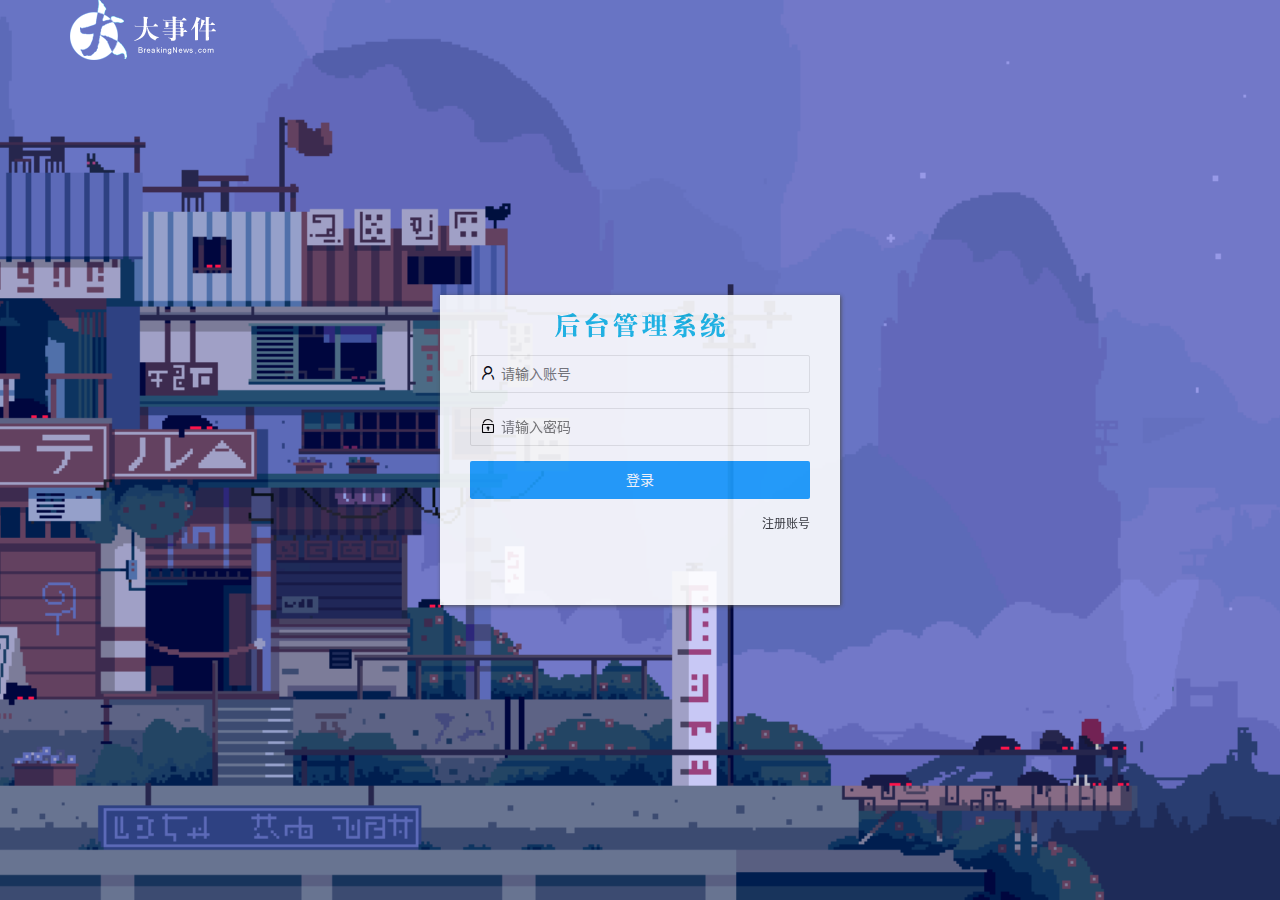
==== commit c6984590: "增加了FA乐器" ====
--- a/login.html
+++ b/login.html
@@ -13,6 +13,10 @@
 </head>
 
 <body>
+    <!-- 当前旋律 -->
+    <div class="FAmenu"></div>
+  <!--自动播放 FA音 -->
+  <audio src="" id="voice" autoplay style="display: none;"></audio>
     <!-- 网站logo -->
     <div class="layui-main">
         <img src="assets/images/logo.png" alt="">
--- a/assets/css/login.css
+++ b/assets/css/login.css
@@ -9,7 +9,7 @@
     padding: 0;
     width: 100%;
     height: 100%;
-    background: url('../images/login_bg.jpg')no-repeat center;
+    background: url('../images/01.gif')no-repeat center;
     background-size: cover;
 }
 
@@ -23,11 +23,13 @@
     height: 310px;
     background-color: #fff;
     box-shadow: 1px 1px 4px #4e4e4e;
+    opacity: .9;
 }
 
 .titleBox {
     height: 60px;
     background: url('../images/login_title.png')no-repeat center;
+    user-select: none;
 }
 
 .reg_box {
@@ -60,4 +62,20 @@
 
 .layui-form-item .layui-input {
     padding-left: 30px;
+}
+.FAmenu{
+    display: none;
+    margin: 0;
+    position: fixed;
+    padding: 10px;
+    text-align: center;
+    width: 50px;
+    height: 50px;
+    top: 10px;
+    right: 10px;
+    background-color: #fff;
+    line-height: 50px;
+    font-size: 40px;
+    font-weight: 800;
+    opacity: .5;
 }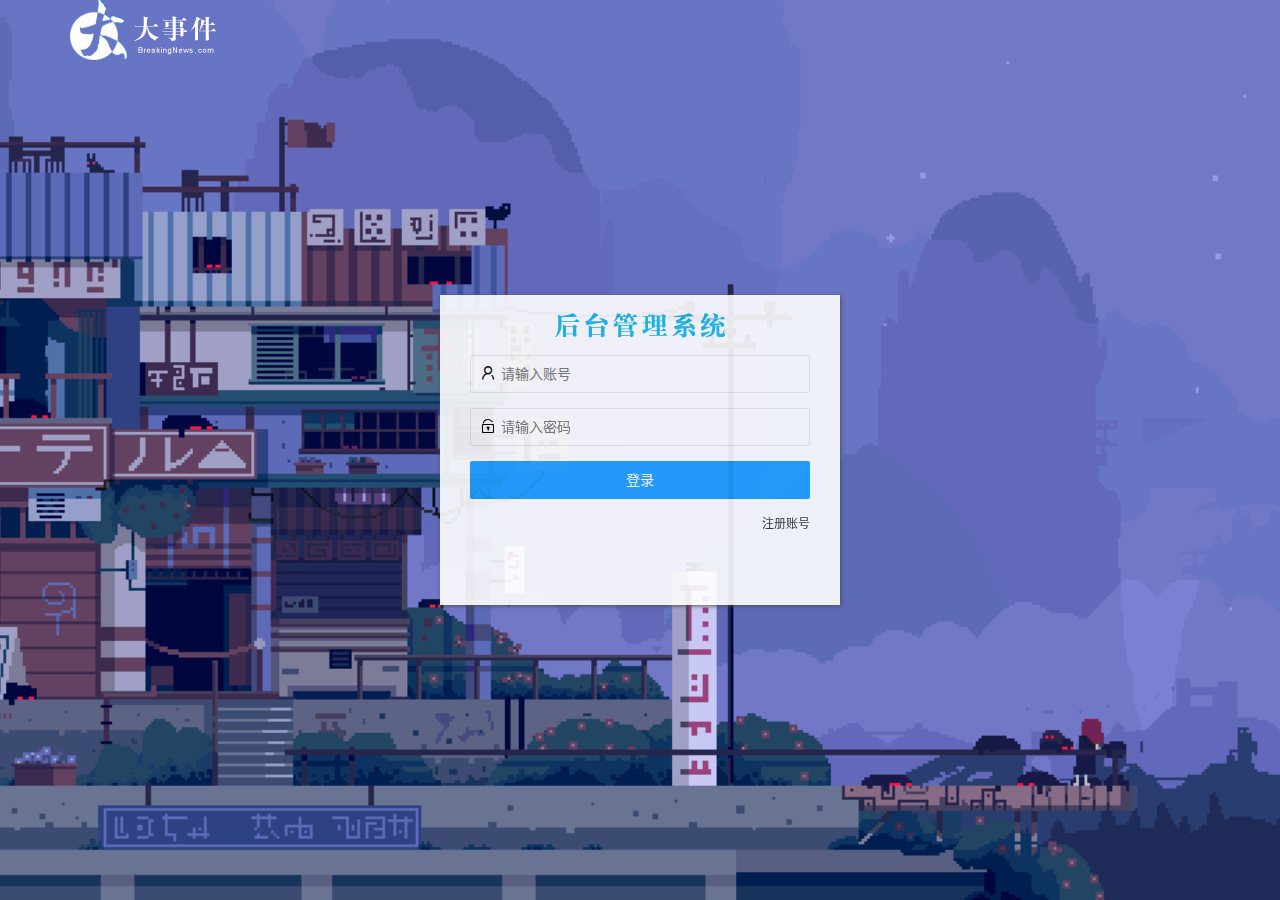
==== commit ee089446: "完成了主页的开发" ====
--- a/login.html
+++ b/login.html
@@ -63,7 +63,7 @@
                     <!-- 图标 -->
                     <i class="layui-icon layui-icon-username"></i>
                     <!-- 账号框 -->
-                    <input type="text" name="username" required lay-verify="required" placeholder="请输入账号"
+                    <input type="text" name="username" required lay-verify="required|user" placeholder="请输入账号"
                         autocomplete="off" class="layui-input">
                 </div>
                 <!-- 子单元 -->
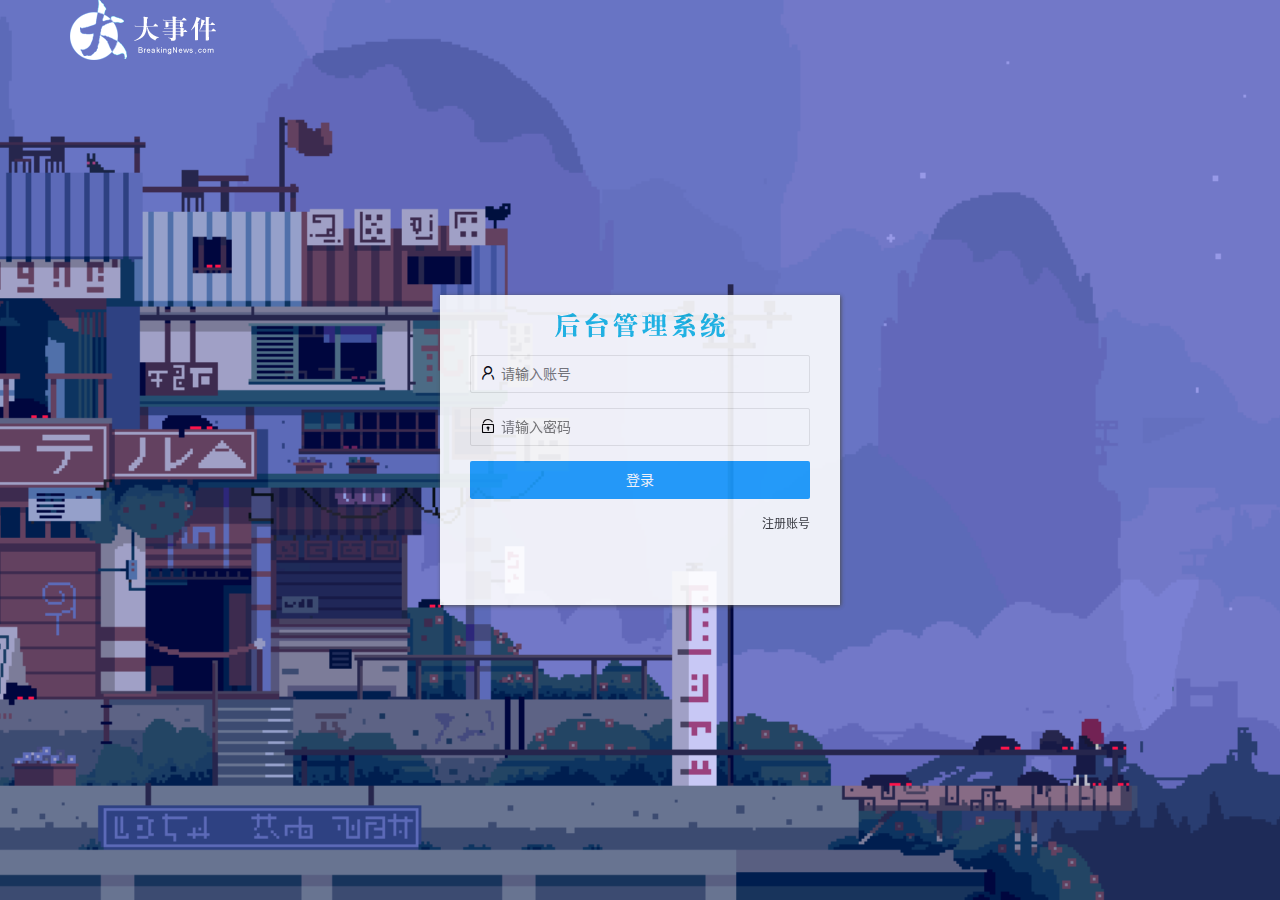
==== commit 350208e2: "完成了个人中心的开发" ====
--- a/login.html
+++ b/login.html
@@ -90,7 +90,6 @@
                     <a href="JavaScript:;" id="link_login">登录</a>
                 </div>
             </form>
-
         </div>
     </div>
     <!-- 导入 layui js文件 实现 lay-verify 自验证 -->
--- a/assets/css/login.css
+++ b/assets/css/login.css
@@ -9,7 +9,8 @@
     padding: 0;
     width: 100%;
     height: 100%;
-    background: url('../images/01.gif')no-repeat center;
+    background: url('../images/01.gif') center;
+    background-repeat: no-repeat;
     background-size: cover;
 }
 
@@ -28,7 +29,8 @@
 
 .titleBox {
     height: 60px;
-    background: url('../images/login_title.png')no-repeat center;
+    background: url('../images/login_title.png') center;
+    background-repeat: no-repeat;
     user-select: none;
 }
 
